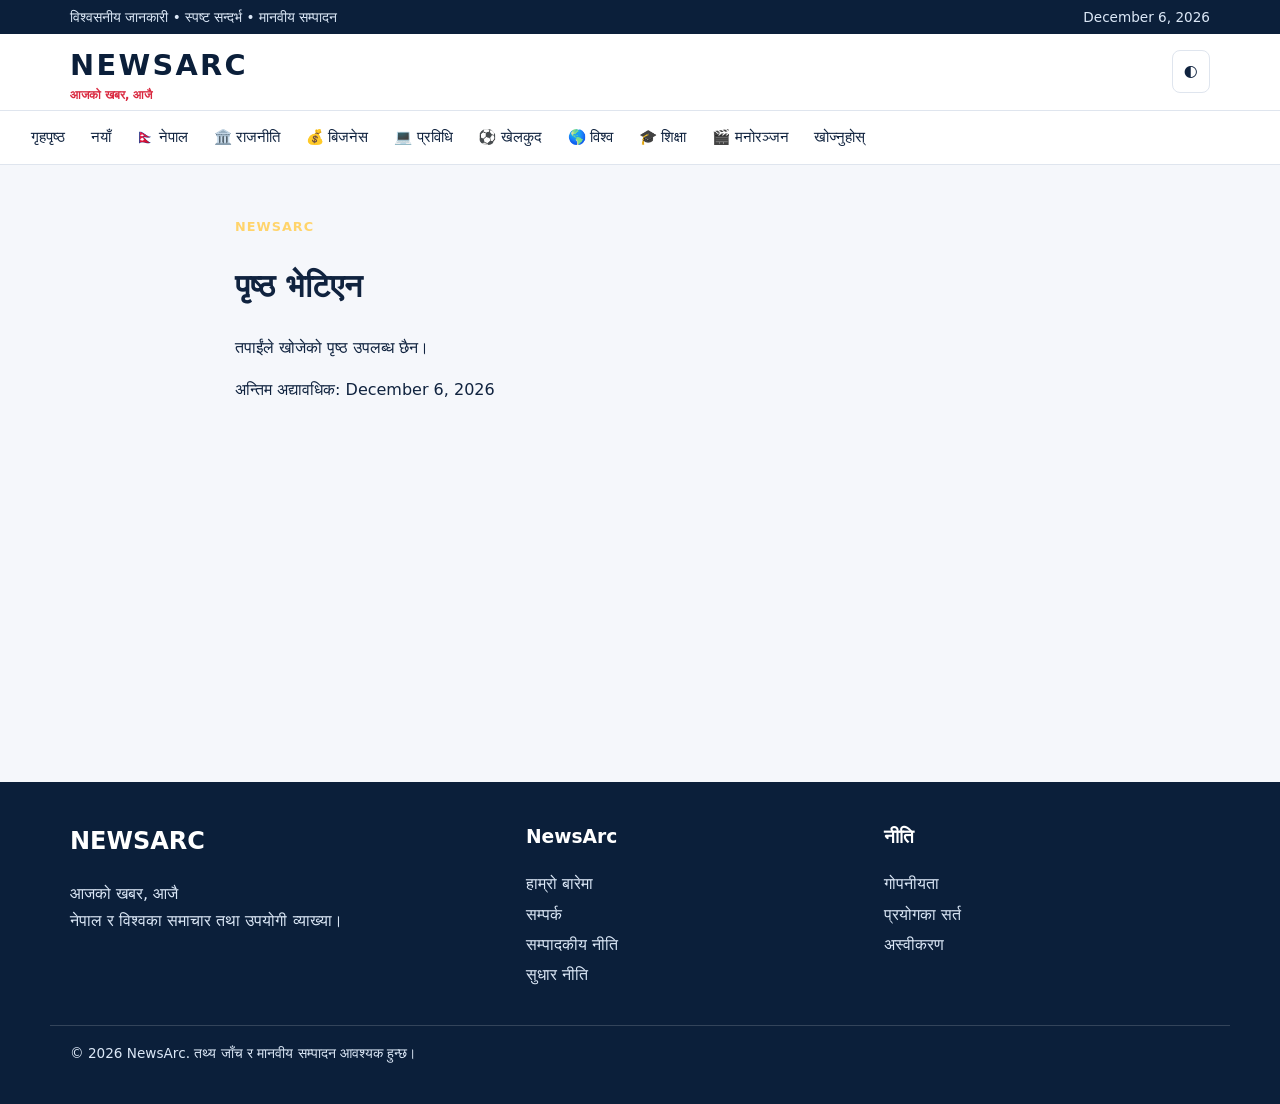
==== index.html @ e20fa9b9 "Upgrade NewsArc with maintainable static news architecture, SEO, UX, and accessibility" ====
<!doctype html>
<html lang="ne">
<head>
  <meta charset="UTF-8">
  <meta name="viewport" content="width=device-width, initial-scale=1">
  <meta name="theme-color" content="#0b1f3a">
  <meta name="description" content="NewsArc — आजको खबर, आजै। नेपाल र विश्वका समाचार, उपयोगी व्याख्या र जिम्मेवार जानकारी।">
  <meta name="robots" content="index,follow,max-image-preview:large,max-snippet:-1,max-video-preview:-1">
  <meta name="author" content="NewsArc Editorial Team">
  <link rel="canonical" href="https://newsarc-ga3f.vercel.app/">
  <link rel="manifest" href="/manifest.webmanifest">
  <link rel="icon" href="/favicon.svg" type="image/svg+xml">
  <meta property="og:site_name" content="NewsArc">
  <meta property="og:type" content="website">
  <meta property="og:title" content="NewsArc — आजको खबर, आजै">
  <meta property="og:description" content="नेपाल र विश्वका समाचार, उपयोगी व्याख्या र जिम्मेवार जानकारी।">
  <meta property="og:url" content="https://newsarc-ga3f.vercel.app/">
  <meta property="og:image" content="https://newsarc-ga3f.vercel.app/favicon.svg">
  <meta name="twitter:card" content="summary_large_image">
  <meta name="twitter:title" content="NewsArc — आजको खबर, आजै">
  <meta name="twitter:description" content="नेपाल र विश्वका समाचार, उपयोगी व्याख्या र जिम्मेवार जानकारी।">
  <title>NewsArc — आजको खबर, आजै</title>
  <script type="application/ld+json" id="site-schema"></script>
  <link rel="stylesheet" href="/styles.css">
</head>
<body>
  <a class="skip-link" href="#main-content">मुख्य सामग्रीमा जानुहोस्</a>
  <div id="app"></div>
  <noscript><main class="noscript"><h1>NewsArc</h1><p>NewsArc चलाउन JavaScript आवश्यक छ।</p></main></noscript>
  <script type="module" src="/app.js"></script>
</body>
</html>
---- styles.css ----
:root{--ink:#10233f;--muted:#5d6b7e;--paper:#f5f7fb;--card:#fff;--line:#dfe5ee;--brand:#0b1f3a;--red:#d9283f;--gold:#e6a52c;--max:1180px;color-scheme:light}*{box-sizing:border-box}html{scroll-behavior:smooth}body{margin:0;background:var(--paper);color:var(--ink);font-family:ui-sans-serif,system-ui,-apple-system,"Noto Sans Devanagari",sans-serif;line-height:1.65}body.dark{--ink:#e8eef7;--muted:#aab7c8;--paper:#0c1626;--card:#132238;--line:#2c3c52;--brand:#071426}a{color:inherit;text-decoration:none}a:hover{color:var(--red)}button,input{font:inherit}button{cursor:pointer}.skip-link{position:fixed;left:1rem;top:-5rem;background:var(--red);color:#fff;padding:.65rem 1rem;border-radius:0 0 .4rem .4rem;z-index:10}.skip-link:focus{top:0}.topline{background:var(--brand);color:#dce8f7;font-size:.85rem}.wrap{max-width:var(--max);margin:auto;padding:0 1.25rem}.topline .wrap{display:flex;justify-content:space-between;gap:1rem;padding-top:.35rem;padding-bottom:.35rem}.site-header{background:var(--card);border-bottom:1px solid var(--line);position:sticky;top:0;z-index:5}.head-row{display:flex;align-items:center;justify-content:space-between;gap:1rem;min-height:76px}.brand{font-size:1.8rem;letter-spacing:.08em;font-weight:900;color:var(--brand)}body.dark .brand{color:#fff}.brand small{display:block;color:var(--red);font-size:.72rem;letter-spacing:0;font-weight:600;line-height:1}.actions{display:flex;align-items:center;gap:.5rem}.icon-btn,.menu-btn{background:transparent;border:1px solid var(--line);color:var(--ink);border-radius:.5rem;padding:.45rem .7rem}.nav{border-top:1px solid var(--line)}.nav ul{display:flex;list-style:none;gap:.2rem;margin:0;padding:.45rem 1.25rem;max-width:var(--max);overflow:auto}.nav a{display:block;white-space:nowrap;padding:.45rem .7rem;border-radius:.4rem;font-size:.92rem}.nav a:hover,.nav a[aria-current=page]{background:var(--paper);color:var(--red)}main{min-height:65vh}.hero{padding:2.5rem 0 1.5rem;background:linear-gradient(135deg,var(--brand),#17416b);color:#fff}.hero-grid{display:grid;grid-template-columns:1.4fr .8fr;gap:2rem;align-items:end}.eyebrow{color:#ffd46b;font-weight:800;text-transform:uppercase;letter-spacing:.08em;font-size:.8rem}.hero h1{font-size:clamp(2rem,5vw,4.1rem);line-height:1.12;margin:.4rem 0}.hero p{max-width:650px;color:#dce8f7}.search{display:flex;gap:.5rem;background:var(--card);padding:.5rem;border-radius:.7rem}.search input{min-width:0;width:100%;border:0;outline:0;background:transparent;color:var(--ink);padding:.45rem}.search button{border:0;background:var(--red);color:#fff;border-radius:.4rem;padding:.45rem .75rem}.section{padding:2.2rem 0}.section-head{display:flex;align-items:end;justify-content:space-between;gap:1rem;margin-bottom:1rem}.section h2{margin:0;font-size:1.5rem}.section-head p{margin:0;color:var(--muted);font-size:.9rem}.alert{border-left:4px solid var(--red);background:var(--card);padding:.75rem 1rem;margin-top:1rem}.grid{display:grid;grid-template-columns:repeat(3,1fr);gap:1rem}.card{background:var(--card);border:1px solid var(--line);border-radius:.8rem;overflow:hidden;display:flex;flex-direction:column;min-width:0}.card:hover{box-shadow:0 10px 28px #10233f18;transform:translateY(-2px)}.card,.card img{transition:.2s ease}.card img{width:100%;aspect-ratio:16/9;object-fit:cover;background:linear-gradient(135deg,#14385e,#d9283f)}.card-body{padding:1rem;display:flex;flex-direction:column;flex:1}.label{color:var(--red);font-size:.78rem;font-weight:800}.card h3{font-size:1.08rem;line-height:1.4;margin:.25rem 0}.card p{color:var(--muted);margin:.25rem 0 .8rem;font-size:.92rem}.meta{color:var(--muted);font-size:.78rem;margin-top:auto}.read{font-weight:800;color:var(--red);margin-top:.6rem}.feature{display:grid;grid-template-columns:1.1fr 1fr;gap:1rem}.feature .card h3{font-size:1.5rem}.split{display:grid;grid-template-columns:1.4fr .8fr;gap:2rem}.ranked{margin:0;padding:0;list-style:none}.ranked li{display:flex;gap:.9rem;border-bottom:1px solid var(--line);padding:.8rem 0}.rank{font-size:1.2rem;color:var(--red);font-weight:900}.category-grid{display:grid;grid-template-columns:repeat(4,1fr);gap:.7rem}.category-link{background:var(--card);border:1px solid var(--line);padding:1rem;border-radius:.6rem;font-weight:700}.article{max-width:850px;margin:0 auto;padding:3rem 1.25rem}.breadcrumbs{color:var(--muted);font-size:.85rem;margin-bottom:1rem}.article h1{font-size:clamp(2rem,5vw,3.6rem);line-height:1.2;margin:.4rem 0}.deck{color:var(--muted);font-size:1.15rem}.byline{color:var(--muted);font-size:.88rem;border-bottom:1px solid var(--line);padding-bottom:1rem}.article-hero{width:100%;aspect-ratio:16/8;object-fit:cover;border-radius:.8rem;background:linear-gradient(135deg,#14385e,#d9283f);margin:1.5rem 0}.article-copy{font-size:1.08rem}.article-copy h2{margin-top:2rem;line-height:1.3}.share{display:flex;gap:.5rem;flex-wrap:wrap;margin:1.5rem 0}.share button{border:1px solid var(--line);background:var(--card);color:var(--ink);padding:.45rem .75rem;border-radius:.4rem}.related{border-top:1px solid var(--line);margin-top:2rem;padding-top:1.5rem}.page{padding:3rem 1.25rem;max-width:850px;margin:auto}.empty{background:var(--card);border:1px dashed var(--line);padding:1.5rem;border-radius:.7rem;color:var(--muted)}.site-footer{background:var(--brand);color:#dce8f7;padding:2.5rem 0;margin-top:2rem}.footer-grid{display:grid;grid-template-columns:1.3fr 1fr 1fr;gap:2rem}.site-footer h2,.site-footer h3{color:#fff;margin-top:0}.site-footer a{display:block;color:#dce8f7;margin:.25rem 0}.copyright{border-top:1px solid #ffffff2a;margin-top:2rem;padding-top:1rem;font-size:.85rem}.noscript{padding:2rem}.mobile-only{display:none}@media(max-width:800px){.hero-grid,.split,.feature{grid-template-columns:1fr}.grid{grid-template-columns:repeat(2,1fr)}.category-grid{grid-template-columns:repeat(2,1fr)}.footer-grid{grid-template-columns:1fr 1fr}.mobile-only{display:block}.nav{display:none}.nav.open{display:block}.nav ul{flex-wrap:wrap}.head-row{min-height:64px}}@media(max-width:520px){.wrap{padding:0 1rem}.grid{grid-template-columns:1fr}.category-grid,.footer-grid{grid-template-columns:1fr 1fr}.topline .wrap{font-size:.72rem}.hero{padding-top:1.7rem}.article{padding-top:2rem}.article h1{font-size:2rem}.feature .card h3{font-size:1.2rem}}@media(prefers-reduced-motion:reduce){*,*::before,*::after{scroll-behavior:auto!important;transition:none!important}}
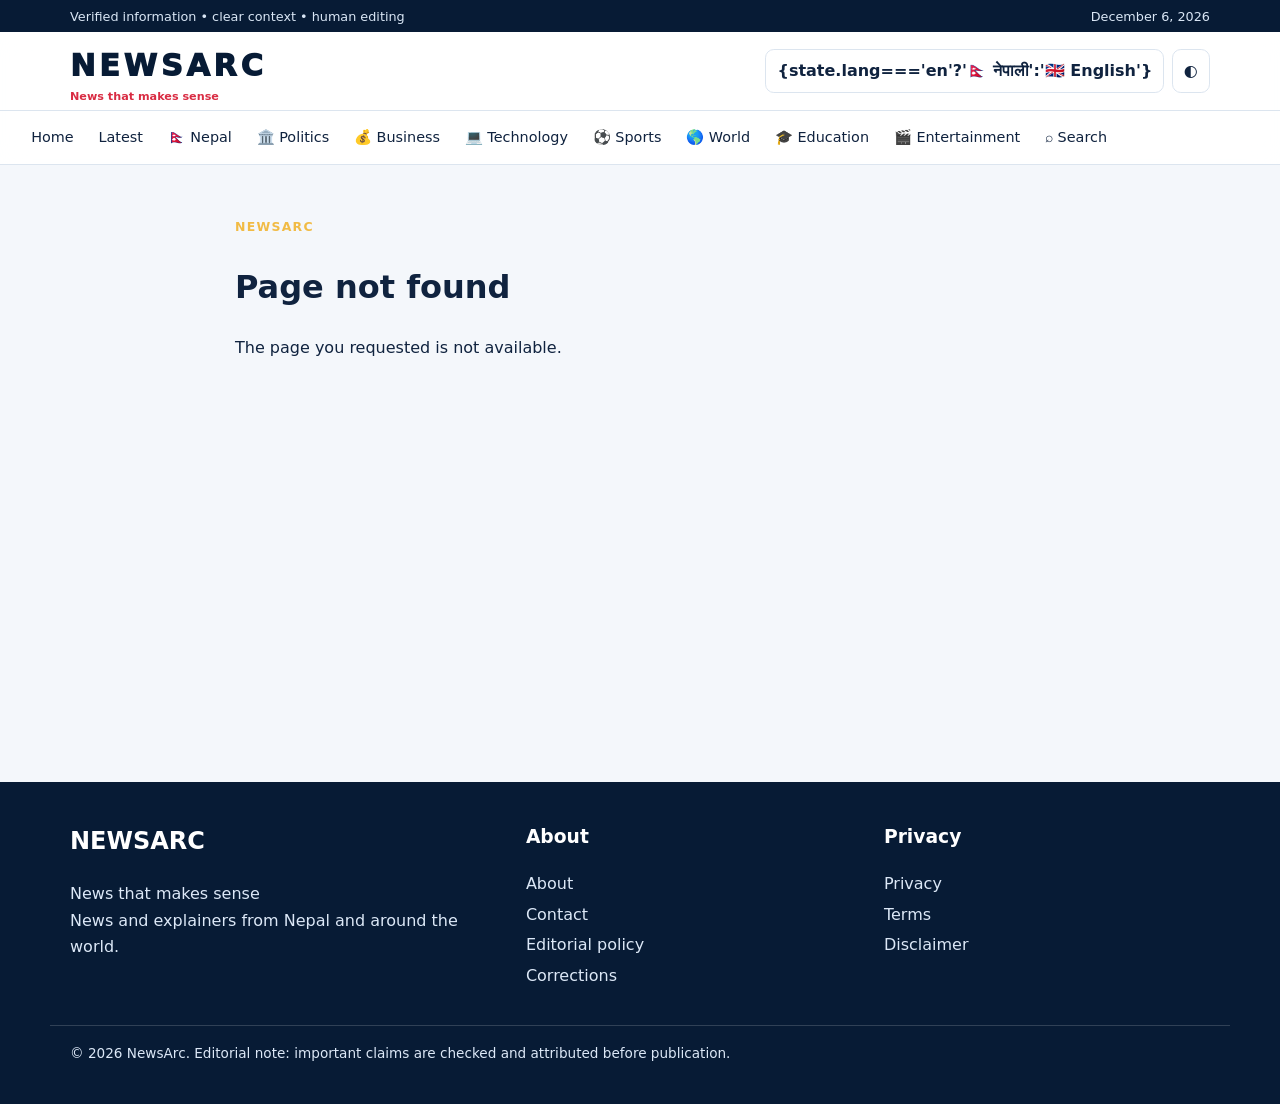
==== commit f44e3676: "Make NewsArc English-first with persistent Nepali toggle, stronger UX, SEO and responsive design" ====
--- a/index.html
+++ b/index.html
@@ -1,32 +1,27 @@
 <!doctype html>
-<html lang="ne">
+<html lang="en">
 <head>
   <meta charset="UTF-8">
   <meta name="viewport" content="width=device-width, initial-scale=1">
-  <meta name="theme-color" content="#0b1f3a">
-  <meta name="description" content="NewsArc — आजको खबर, आजै। नेपाल र विश्वका समाचार, उपयोगी व्याख्या र जिम्मेवार जानकारी।">
+  <meta name="theme-color" content="#071b35">
+  <meta name="description" content="NewsArc — clear, useful and responsibly edited news from Nepal and around the world.">
   <meta name="robots" content="index,follow,max-image-preview:large,max-snippet:-1,max-video-preview:-1">
   <meta name="author" content="NewsArc Editorial Team">
   <link rel="canonical" href="https://newsarc-ga3f.vercel.app/">
+  <link rel="alternate" hreflang="en" href="https://newsarc-ga3f.vercel.app/">
+  <link rel="alternate" hreflang="ne" href="https://newsarc-ga3f.vercel.app/">
+  <link rel="alternate" hreflang="x-default" href="https://newsarc-ga3f.vercel.app/">
   <link rel="manifest" href="/manifest.webmanifest">
   <link rel="icon" href="/favicon.svg" type="image/svg+xml">
-  <meta property="og:site_name" content="NewsArc">
-  <meta property="og:type" content="website">
-  <meta property="og:title" content="NewsArc — आजको खबर, आजै">
-  <meta property="og:description" content="नेपाल र विश्वका समाचार, उपयोगी व्याख्या र जिम्मेवार जानकारी।">
-  <meta property="og:url" content="https://newsarc-ga3f.vercel.app/">
-  <meta property="og:image" content="https://newsarc-ga3f.vercel.app/favicon.svg">
-  <meta name="twitter:card" content="summary_large_image">
-  <meta name="twitter:title" content="NewsArc — आजको खबर, आजै">
-  <meta name="twitter:description" content="नेपाल र विश्वका समाचार, उपयोगी व्याख्या र जिम्मेवार जानकारी।">
-  <title>NewsArc — आजको खबर, आजै</title>
+  <meta property="og:site_name" content="NewsArc"><meta property="og:type" content="website">
+  <meta property="og:title" content="NewsArc — News that makes sense">
+  <meta property="og:description" content="Clear, useful and responsibly edited news from Nepal and around the world.">
+  <meta property="og:url" content="https://newsarc-ga3f.vercel.app/"><meta property="og:image" content="https://newsarc-ga3f.vercel.app/favicon.svg">
+  <meta name="twitter:card" content="summary_large_image"><meta name="twitter:title" content="NewsArc — News that makes sense">
+  <meta name="twitter:description" content="Clear, useful and responsibly edited news from Nepal and around the world.">
+  <title>NewsArc — News that makes sense</title>
   <script type="application/ld+json" id="site-schema"></script>
   <link rel="stylesheet" href="/styles.css">
 </head>
-<body>
-  <a class="skip-link" href="#main-content">मुख्य सामग्रीमा जानुहोस्</a>
-  <div id="app"></div>
-  <noscript><main class="noscript"><h1>NewsArc</h1><p>NewsArc चलाउन JavaScript आवश्यक छ।</p></main></noscript>
-  <script type="module" src="/app.js"></script>
-</body>
+<body><a class="skip-link" href="#main-content">Skip to main content</a><div id="app"></div><noscript><main class="noscript"><h1>NewsArc</h1><p>JavaScript is required to read NewsArc.</p></main></noscript><script type="module" src="/app.js"></script></body>
 </html>
--- a/styles.css
+++ b/styles.css
@@ -1 +1 @@
-:root{--ink:#10233f;--muted:#5d6b7e;--paper:#f5f7fb;--card:#fff;--line:#dfe5ee;--brand:#0b1f3a;--red:#d9283f;--gold:#e6a52c;--max:1180px;color-scheme:light}*{box-sizing:border-box}html{scroll-behavior:smooth}body{margin:0;background:var(--paper);color:var(--ink);font-family:ui-sans-serif,system-ui,-apple-system,"Noto Sans Devanagari",sans-serif;line-height:1.65}body.dark{--ink:#e8eef7;--muted:#aab7c8;--paper:#0c1626;--card:#132238;--line:#2c3c52;--brand:#071426}a{color:inherit;text-decoration:none}a:hover{color:var(--red)}button,input{font:inherit}button{cursor:pointer}.skip-link{position:fixed;left:1rem;top:-5rem;background:var(--red);color:#fff;padding:.65rem 1rem;border-radius:0 0 .4rem .4rem;z-index:10}.skip-link:focus{top:0}.topline{background:var(--brand);color:#dce8f7;font-size:.85rem}.wrap{max-width:var(--max);margin:auto;padding:0 1.25rem}.topline .wrap{display:flex;justify-content:space-between;gap:1rem;padding-top:.35rem;padding-bottom:.35rem}.site-header{background:var(--card);border-bottom:1px solid var(--line);position:sticky;top:0;z-index:5}.head-row{display:flex;align-items:center;justify-content:space-between;gap:1rem;min-height:76px}.brand{font-size:1.8rem;letter-spacing:.08em;font-weight:900;color:var(--brand)}body.dark .brand{color:#fff}.brand small{display:block;color:var(--red);font-size:.72rem;letter-spacing:0;font-weight:600;line-height:1}.actions{display:flex;align-items:center;gap:.5rem}.icon-btn,.menu-btn{background:transparent;border:1px solid var(--line);color:var(--ink);border-radius:.5rem;padding:.45rem .7rem}.nav{border-top:1px solid var(--line)}.nav ul{display:flex;list-style:none;gap:.2rem;margin:0;padding:.45rem 1.25rem;max-width:var(--max);overflow:auto}.nav a{display:block;white-space:nowrap;padding:.45rem .7rem;border-radius:.4rem;font-size:.92rem}.nav a:hover,.nav a[aria-current=page]{background:var(--paper);color:var(--red)}main{min-height:65vh}.hero{padding:2.5rem 0 1.5rem;background:linear-gradient(135deg,var(--brand),#17416b);color:#fff}.hero-grid{display:grid;grid-template-columns:1.4fr .8fr;gap:2rem;align-items:end}.eyebrow{color:#ffd46b;font-weight:800;text-transform:uppercase;letter-spacing:.08em;font-size:.8rem}.hero h1{font-size:clamp(2rem,5vw,4.1rem);line-height:1.12;margin:.4rem 0}.hero p{max-width:650px;color:#dce8f7}.search{display:flex;gap:.5rem;background:var(--card);padding:.5rem;border-radius:.7rem}.search input{min-width:0;width:100%;border:0;outline:0;background:transparent;color:var(--ink);padding:.45rem}.search button{border:0;background:var(--red);color:#fff;border-radius:.4rem;padding:.45rem .75rem}.section{padding:2.2rem 0}.section-head{display:flex;align-items:end;justify-content:space-between;gap:1rem;margin-bottom:1rem}.section h2{margin:0;font-size:1.5rem}.section-head p{margin:0;color:var(--muted);font-size:.9rem}.alert{border-left:4px solid var(--red);background:var(--card);padding:.75rem 1rem;margin-top:1rem}.grid{display:grid;grid-template-columns:repeat(3,1fr);gap:1rem}.card{background:var(--card);border:1px solid var(--line);border-radius:.8rem;overflow:hidden;display:flex;flex-direction:column;min-width:0}.card:hover{box-shadow:0 10px 28px #10233f18;transform:translateY(-2px)}.card,.card img{transition:.2s ease}.card img{width:100%;aspect-ratio:16/9;object-fit:cover;background:linear-gradient(135deg,#14385e,#d9283f)}.card-body{padding:1rem;display:flex;flex-direction:column;flex:1}.label{color:var(--red);font-size:.78rem;font-weight:800}.card h3{font-size:1.08rem;line-height:1.4;margin:.25rem 0}.card p{color:var(--muted);margin:.25rem 0 .8rem;font-size:.92rem}.meta{color:var(--muted);font-size:.78rem;margin-top:auto}.read{font-weight:800;color:var(--red);margin-top:.6rem}.feature{display:grid;grid-template-columns:1.1fr 1fr;gap:1rem}.feature .card h3{font-size:1.5rem}.split{display:grid;grid-template-columns:1.4fr .8fr;gap:2rem}.ranked{margin:0;padding:0;list-style:none}.ranked li{display:flex;gap:.9rem;border-bottom:1px solid var(--line);padding:.8rem 0}.rank{font-size:1.2rem;color:var(--red);font-weight:900}.category-grid{display:grid;grid-template-columns:repeat(4,1fr);gap:.7rem}.category-link{background:var(--card);border:1px solid var(--line);padding:1rem;border-radius:.6rem;font-weight:700}.article{max-width:850px;margin:0 auto;padding:3rem 1.25rem}.breadcrumbs{color:var(--muted);font-size:.85rem;margin-bottom:1rem}.article h1{font-size:clamp(2rem,5vw,3.6rem);line-height:1.2;margin:.4rem 0}.deck{color:var(--muted);font-size:1.15rem}.byline{color:var(--muted);font-size:.88rem;border-bottom:1px solid var(--line);padding-bottom:1rem}.article-hero{width:100%;aspect-ratio:16/8;object-fit:cover;border-radius:.8rem;background:linear-gradient(135deg,#14385e,#d9283f);margin:1.5rem 0}.article-copy{font-size:1.08rem}.article-copy h2{margin-top:2rem;line-height:1.3}.share{display:flex;gap:.5rem;flex-wrap:wrap;margin:1.5rem 0}.share button{border:1px solid var(--line);background:var(--card);color:var(--ink);padding:.45rem .75rem;border-radius:.4rem}.related{border-top:1px solid var(--line);margin-top:2rem;padding-top:1.5rem}.page{padding:3rem 1.25rem;max-width:850px;margin:auto}.empty{background:var(--card);border:1px dashed var(--line);padding:1.5rem;border-radius:.7rem;color:var(--muted)}.site-footer{background:var(--brand);color:#dce8f7;padding:2.5rem 0;margin-top:2rem}.footer-grid{display:grid;grid-template-columns:1.3fr 1fr 1fr;gap:2rem}.site-footer h2,.site-footer h3{color:#fff;margin-top:0}.site-footer a{display:block;color:#dce8f7;margin:.25rem 0}.copyright{border-top:1px solid #ffffff2a;margin-top:2rem;padding-top:1rem;font-size:.85rem}.noscript{padding:2rem}.mobile-only{display:none}@media(max-width:800px){.hero-grid,.split,.feature{grid-template-columns:1fr}.grid{grid-template-columns:repeat(2,1fr)}.category-grid{grid-template-columns:repeat(2,1fr)}.footer-grid{grid-template-columns:1fr 1fr}.mobile-only{display:block}.nav{display:none}.nav.open{display:block}.nav ul{flex-wrap:wrap}.head-row{min-height:64px}}@media(max-width:520px){.wrap{padding:0 1rem}.grid{grid-template-columns:1fr}.category-grid,.footer-grid{grid-template-columns:1fr 1fr}.topline .wrap{font-size:.72rem}.hero{padding-top:1.7rem}.article{padding-top:2rem}.article h1{font-size:2rem}.feature .card h3{font-size:1.2rem}}@media(prefers-reduced-motion:reduce){*,*::before,*::after{scroll-behavior:auto!important;transition:none!important}}
+:root{--ink:#10233f;--muted:#607086;--paper:#f4f7fb;--card:#fff;--line:#dce5ef;--brand:#071b35;--red:#d92c43;--gold:#f1bb45;--max:1180px;color-scheme:light}*{box-sizing:border-box}html{scroll-behavior:smooth}body{margin:0;background:var(--paper);color:var(--ink);font-family:ui-sans-serif,system-ui,-apple-system,"Noto Sans Devanagari",sans-serif;line-height:1.65}body.dark{--ink:#ecf3fc;--muted:#a9b8ca;--paper:#0b1525;--card:#13243a;--line:#2c3f58;--brand:#061426}a{color:inherit;text-decoration:none}a:hover{color:var(--red)}button,input{font:inherit}button{cursor:pointer}.skip-link{position:fixed;left:1rem;top:-5rem;background:var(--red);color:#fff;padding:.65rem 1rem;border-radius:0 0 .4rem .4rem;z-index:20}.skip-link:focus{top:0}.topline{background:var(--brand);color:#d9e6f5;font-size:.8rem}.topline .wrap{display:flex;justify-content:space-between;gap:1rem;padding:.35rem 1.25rem}.wrap{max-width:var(--max);margin:auto;padding:0 1.25rem}.site-header{background:color-mix(in srgb,var(--card) 92%,transparent);backdrop-filter:blur(14px);border-bottom:1px solid var(--line);position:sticky;top:0;z-index:5}.head-row{display:flex;align-items:center;justify-content:space-between;gap:1rem;min-height:78px}.brand{font-size:1.9rem;letter-spacing:.12em;font-weight:950;color:var(--brand)}body.dark .brand{color:#fff}.brand small{display:block;color:var(--red);font-size:.7rem;letter-spacing:0;font-weight:700;line-height:1}.actions{display:flex;align-items:center;gap:.45rem}.language,.icon-btn,.menu-btn{border:1px solid var(--line);background:var(--card);color:var(--ink);border-radius:.55rem;padding:.48rem .7rem}.language{font-weight:750}.nav{border-top:1px solid var(--line)}.nav ul{display:flex;list-style:none;gap:.15rem;margin:0;padding:.45rem 1.25rem;overflow:auto}.nav a{display:block;white-space:nowrap;padding:.45rem .7rem;border-radius:.4rem;font-size:.9rem}.nav a:hover,.nav a[aria-current=page]{background:var(--paper);color:var(--red)}main{min-height:65vh}.hero{padding:4rem 0 3.2rem;background:radial-gradient(circle at 90% 10%,#2d6294 0,transparent 35%),linear-gradient(120deg,#071b35,#113e67 70%,#8d2333);color:#fff}.hero-grid{display:grid;grid-template-columns:1.25fr .75fr;gap:2rem;align-items:end}.eyebrow{color:var(--gold);font-weight:850;text-transform:uppercase;letter-spacing:.1em;font-size:.78rem}.hero h1{font-size:clamp(2.3rem,5.2vw,4.8rem);line-height:1.06;max-width:800px;margin:.45rem 0 1rem;letter-spacing:-.035em}.hero p{max-width:650px;color:#d9e6f5;font-size:1.08rem}.hero-points{display:flex;flex-wrap:wrap;gap:.55rem;margin-top:1.2rem}.hero-points span{border:1px solid #ffffff3d;border-radius:999px;padding:.35rem .65rem;font-size:.8rem;color:#eef5fd}.search{display:flex;gap:.5rem;background:var(--card);padding:.5rem;border-radius:.7rem;box-shadow:0 12px 35px #0614262b}.search input{min-width:0;width:100%;border:0;outline:0;background:transparent;color:var(--ink);padding:.45rem}.search button{border:0;background:var(--red);color:#fff;border-radius:.4rem;padding:.45rem .8rem;font-weight:750}.hero-search{align-self:end}.section{padding:2.3rem 0}.section-head{display:flex;align-items:end;justify-content:space-between;gap:1rem;margin-bottom:1rem}.section h2{margin:0;font-size:1.5rem}.section-head p{margin:0;color:var(--muted);font-size:.9rem}.alert{border-left:4px solid var(--red);background:var(--card);padding:.9rem 1rem;border-radius:0 .45rem .45rem 0;box-shadow:0 4px 20px #10233f0b}.grid{display:grid;grid-template-columns:repeat(3,1fr);gap:1rem}.card{background:var(--card);border:1px solid var(--line);border-radius:.8rem;overflow:hidden;display:flex;flex-direction:column;min-width:0}.card:hover{box-shadow:0 14px 34px #10233f20;transform:translateY(-3px)}.card,.card img{transition:.2s ease}.card img{width:100%;aspect-ratio:16/9;object-fit:cover;background:linear-gradient(135deg,#14385e,#d9283f)}.card-body{padding:1rem;display:flex;flex-direction:column;flex:1}.label{color:var(--red);font-size:.78rem;font-weight:850}.card h3{font-size:1.08rem;line-height:1.4;margin:.25rem 0}.card p{color:var(--muted);margin:.25rem 0 .8rem;font-size:.92rem}.meta{color:var(--muted);font-size:.78rem;margin-top:auto}.read{font-weight:850;color:var(--red);margin-top:.6rem}.feature{display:grid;grid-template-columns:repeat(2,1fr);gap:1rem}.feature .card h3{font-size:1.4rem}.split{display:grid;grid-template-columns:1.4fr .8fr;gap:2rem}.ranked{margin:0;padding:0;list-style:none}.ranked li{display:flex;gap:.9rem;border-bottom:1px solid var(--line);padding:.8rem 0}.rank{font-size:1.2rem;color:var(--red);font-weight:950}.ranked a{display:flex;flex-direction:column}.category-grid{display:grid;grid-template-columns:repeat(2,1fr);gap:.7rem}.category-link{background:var(--card);border:1px solid var(--line);padding:1rem;border-radius:.6rem;font-weight:750}.article{max-width:850px;margin:0 auto;padding:3rem 1.25rem}.breadcrumbs{color:var(--muted);font-size:.85rem;margin-bottom:1rem}.article h1{font-size:clamp(2rem,5vw,3.6rem);line-height:1.16;margin:.4rem 0}.deck{color:var(--muted);font-size:1.15rem}.byline{color:var(--muted);font-size:.88rem;border-bottom:1px solid var(--line);padding-bottom:1rem}.article-hero{width:100%;aspect-ratio:16/8;object-fit:cover;border-radius:.8rem;background:linear-gradient(135deg,#14385e,#d9283f);margin:1.5rem 0}.article-copy{font-size:1.08rem}.article-copy h2{margin-top:2rem;line-height:1.3}.share{display:flex;gap:.5rem;flex-wrap:wrap;margin:1.5rem 0}.share button{border:1px solid var(--line);background:var(--card);color:var(--ink);padding:.45rem .75rem;border-radius:.4rem}.related{border-top:1px solid var(--line);margin-top:2rem;padding-top:1.5rem}.page{padding:3rem 1.25rem;max-width:850px;margin:auto}.empty{background:var(--card);border:1px dashed var(--line);padding:1.5rem;border-radius:.7rem;color:var(--muted)}.site-footer{background:var(--brand);color:#dce8f7;padding:2.5rem 0;margin-top:2rem}.footer-grid{display:grid;grid-template-columns:1.3fr 1fr 1fr;gap:2rem}.site-footer h2,.site-footer h3{color:#fff;margin-top:0}.site-footer a{display:block;color:#dce8f7;margin:.25rem 0}.copyright{border-top:1px solid #ffffff2a;margin-top:2rem;padding-top:1rem;font-size:.85rem}.mobile-only{display:none}@media(max-width:800px){.hero-grid,.split,.feature{grid-template-columns:1fr}.grid{grid-template-columns:repeat(2,1fr)}.nav{display:none}.nav.open{display:block}.nav ul{flex-wrap:wrap}.mobile-only{display:block}.head-row{min-height:66px}}@media(max-width:560px){.wrap{padding:0 1rem}.grid{grid-template-columns:1fr}.footer-grid{grid-template-columns:1fr 1fr}.topline .wrap{font-size:.7rem}.topline .wrap span:last-child{display:none}.hero{padding:2.5rem 0}.hero h1{font-size:2.5rem}.feature .card h3{font-size:1.2rem}.actions .language{font-size:.75rem;padding:.4rem}.article{padding-top:2rem}}@media(prefers-reduced-motion:reduce){*,*::before,*::after{scroll-behavior:auto!important;transition:none!important}}
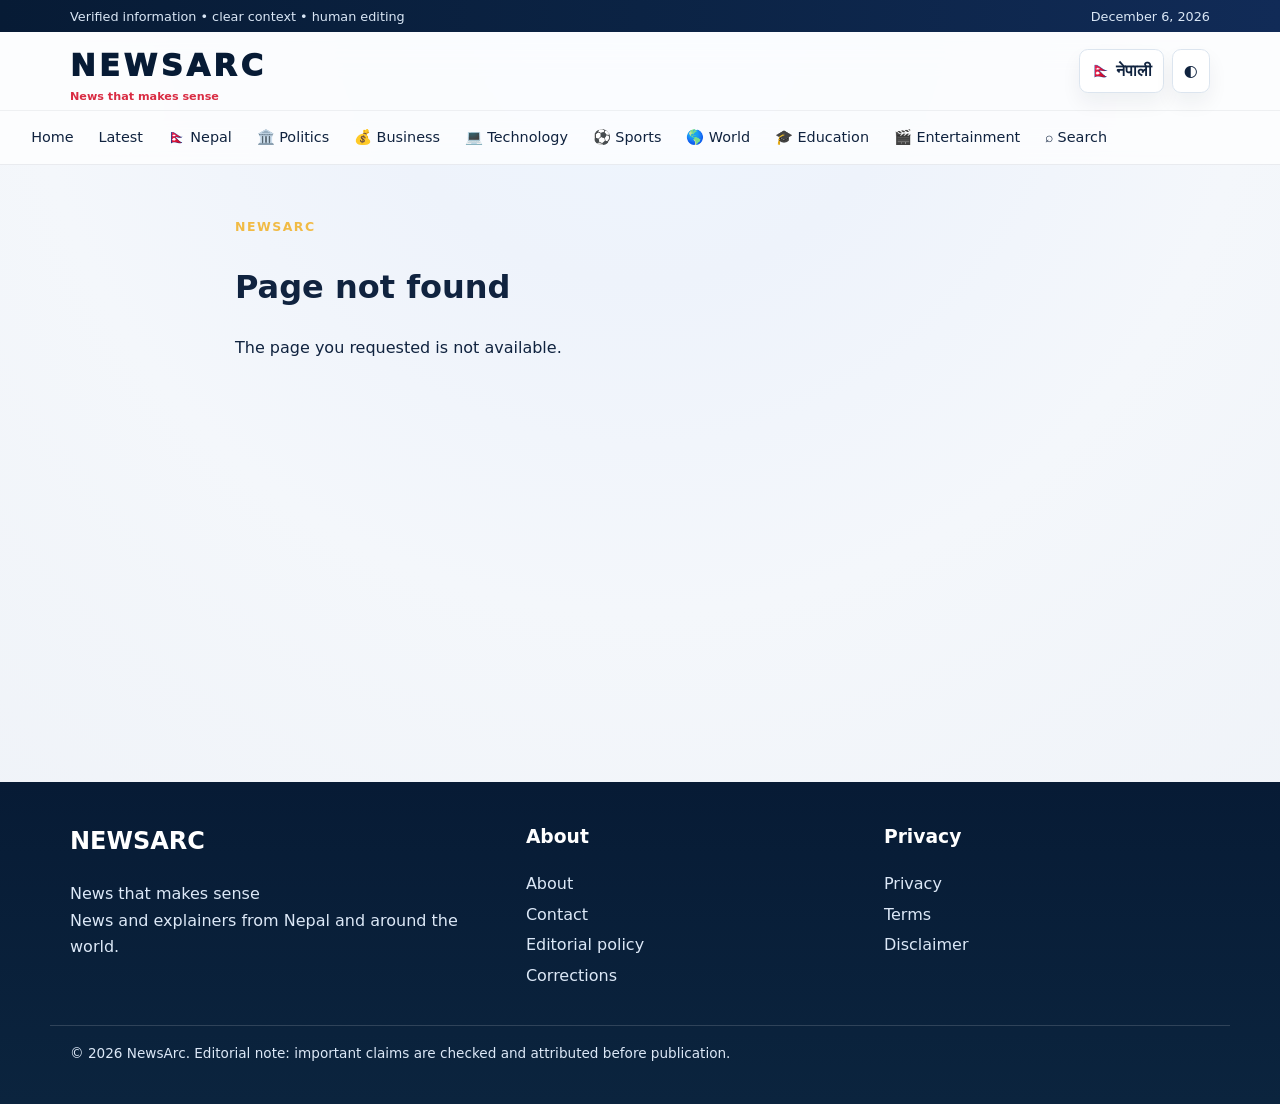
==== commit 87ba1c89: "Add crawlable article HTML with initial content, metadata, schema and internal links" ====
--- a/index.html
+++ b/index.html
@@ -1,27 +1,15 @@
 <!doctype html>
 <html lang="en">
 <head>
-  <meta charset="UTF-8">
-  <meta name="viewport" content="width=device-width, initial-scale=1">
-  <meta name="theme-color" content="#071b35">
-  <meta name="description" content="NewsArc — clear, useful and responsibly edited news from Nepal and around the world.">
-  <meta name="robots" content="index,follow,max-image-preview:large,max-snippet:-1,max-video-preview:-1">
-  <meta name="author" content="NewsArc Editorial Team">
-  <link rel="canonical" href="https://newsarc-ga3f.vercel.app/">
-  <link rel="alternate" hreflang="en" href="https://newsarc-ga3f.vercel.app/">
-  <link rel="alternate" hreflang="ne" href="https://newsarc-ga3f.vercel.app/">
-  <link rel="alternate" hreflang="x-default" href="https://newsarc-ga3f.vercel.app/">
-  <link rel="manifest" href="/manifest.webmanifest">
-  <link rel="icon" href="/favicon.svg" type="image/svg+xml">
-  <meta property="og:site_name" content="NewsArc"><meta property="og:type" content="website">
-  <meta property="og:title" content="NewsArc — News that makes sense">
-  <meta property="og:description" content="Clear, useful and responsibly edited news from Nepal and around the world.">
-  <meta property="og:url" content="https://newsarc-ga3f.vercel.app/"><meta property="og:image" content="https://newsarc-ga3f.vercel.app/favicon.svg">
-  <meta name="twitter:card" content="summary_large_image"><meta name="twitter:title" content="NewsArc — News that makes sense">
-  <meta name="twitter:description" content="Clear, useful and responsibly edited news from Nepal and around the world.">
-  <title>NewsArc — News that makes sense</title>
-  <script type="application/ld+json" id="site-schema"></script>
-  <link rel="stylesheet" href="/styles.css">
+<meta charset="UTF-8"><meta name="viewport" content="width=device-width,initial-scale=1">
+<meta name="theme-color" content="#071b35"><meta name="description" content="NewsArc — clear, useful and responsibly edited news from Nepal and around the world.">
+<meta name="robots" content="index,follow,max-image-preview:large,max-snippet:-1,max-video-preview:-1"><meta name="author" content="NewsArc Editorial Team">
+<link rel="canonical" href="https://newsarc-ga3f.vercel.app/"><link rel="alternate" hreflang="en" href="https://newsarc-ga3f.vercel.app/"><link rel="alternate" hreflang="ne" href="https://newsarc-ga3f.vercel.app/"><link rel="alternate" hreflang="x-default" href="https://newsarc-ga3f.vercel.app/">
+<link rel="manifest" href="/manifest.webmanifest"><link rel="icon" href="/favicon.svg" type="image/svg+xml"><link rel="stylesheet" href="/styles.css">
+<meta property="og:site_name" content="NewsArc"><meta property="og:type" content="website"><meta property="og:title" content="NewsArc — News that makes sense"><meta property="og:description" content="Clear, useful and responsibly edited news from Nepal and around the world."><meta property="og:url" content="https://newsarc-ga3f.vercel.app/"><meta property="og:image" content="https://newsarc-ga3f.vercel.app/favicon.svg"><meta name="twitter:card" content="summary_large_image">
+<title>NewsArc — News that makes sense</title>
+<script type="application/ld+json">{"@context":"https://schema.org","@type":"WebSite","name":"NewsArc","url":"https://newsarc-ga3f.vercel.app/","description":"Clear, useful and responsibly edited news from Nepal and around the world.","potentialAction":{"@type":"SearchAction","target":"https://newsarc-ga3f.vercel.app/search?q={search_term_string}","query-input":"required name=search_term_string"}}</script>
 </head>
-<body><a class="skip-link" href="#main-content">Skip to main content</a><div id="app"></div><noscript><main class="noscript"><h1>NewsArc</h1><p>JavaScript is required to read NewsArc.</p></main></noscript><script type="module" src="/app.js"></script></body>
-</html>
+<body><a class="skip-link" href="#main-content">Skip to main content</a>
+<div id="app"><main id="main-content" class="wrap"><section class="section"><span class="eyebrow">NEWSARC</span><h1>News that helps you understand what matters.</h1><p>Clear, useful and responsibly edited news from Nepal and around the world.</p><h2>Latest News</h2><ul><li><a href="/news/technology/safe-online-news-reading">How to check a news story before you share it</a></li><li><a href="/news/technology/digital-safety-basics">Five simple digital-safety habits to start today</a></li><li><a href="/news/education/student-ai-use-guide">What students should know before using AI tools</a></li><li><a href="/news/business/household-budget-basics">A simple way to start a household budget</a></li><li><a href="/news/sports/community-sports-coverage">Why local sports coverage matters to communities</a></li><li><a href="/news/nepal/public-information-checklist">A checklist for reading important public notices</a></li></ul><p><a href="/latest">View all latest NewsArc stories</a></p></section></main></div>
+<noscript><p class="wrap">JavaScript is disabled. The links above contain the available NewsArc content.</p></noscript><script type="module" src="/app.js"></script></body></html>
--- a/styles.css
+++ b/styles.css
@@ -1 +1 @@
-:root{--ink:#10233f;--muted:#607086;--paper:#f4f7fb;--card:#fff;--line:#dce5ef;--brand:#071b35;--red:#d92c43;--gold:#f1bb45;--max:1180px;color-scheme:light}*{box-sizing:border-box}html{scroll-behavior:smooth}body{margin:0;background:var(--paper);color:var(--ink);font-family:ui-sans-serif,system-ui,-apple-system,"Noto Sans Devanagari",sans-serif;line-height:1.65}body.dark{--ink:#ecf3fc;--muted:#a9b8ca;--paper:#0b1525;--card:#13243a;--line:#2c3f58;--brand:#061426}a{color:inherit;text-decoration:none}a:hover{color:var(--red)}button,input{font:inherit}button{cursor:pointer}.skip-link{position:fixed;left:1rem;top:-5rem;background:var(--red);color:#fff;padding:.65rem 1rem;border-radius:0 0 .4rem .4rem;z-index:20}.skip-link:focus{top:0}.topline{background:var(--brand);color:#d9e6f5;font-size:.8rem}.topline .wrap{display:flex;justify-content:space-between;gap:1rem;padding:.35rem 1.25rem}.wrap{max-width:var(--max);margin:auto;padding:0 1.25rem}.site-header{background:color-mix(in srgb,var(--card) 92%,transparent);backdrop-filter:blur(14px);border-bottom:1px solid var(--line);position:sticky;top:0;z-index:5}.head-row{display:flex;align-items:center;justify-content:space-between;gap:1rem;min-height:78px}.brand{font-size:1.9rem;letter-spacing:.12em;font-weight:950;color:var(--brand)}body.dark .brand{color:#fff}.brand small{display:block;color:var(--red);font-size:.7rem;letter-spacing:0;font-weight:700;line-height:1}.actions{display:flex;align-items:center;gap:.45rem}.language,.icon-btn,.menu-btn{border:1px solid var(--line);background:var(--card);color:var(--ink);border-radius:.55rem;padding:.48rem .7rem}.language{font-weight:750}.nav{border-top:1px solid var(--line)}.nav ul{display:flex;list-style:none;gap:.15rem;margin:0;padding:.45rem 1.25rem;overflow:auto}.nav a{display:block;white-space:nowrap;padding:.45rem .7rem;border-radius:.4rem;font-size:.9rem}.nav a:hover,.nav a[aria-current=page]{background:var(--paper);color:var(--red)}main{min-height:65vh}.hero{padding:4rem 0 3.2rem;background:radial-gradient(circle at 90% 10%,#2d6294 0,transparent 35%),linear-gradient(120deg,#071b35,#113e67 70%,#8d2333);color:#fff}.hero-grid{display:grid;grid-template-columns:1.25fr .75fr;gap:2rem;align-items:end}.eyebrow{color:var(--gold);font-weight:850;text-transform:uppercase;letter-spacing:.1em;font-size:.78rem}.hero h1{font-size:clamp(2.3rem,5.2vw,4.8rem);line-height:1.06;max-width:800px;margin:.45rem 0 1rem;letter-spacing:-.035em}.hero p{max-width:650px;color:#d9e6f5;font-size:1.08rem}.hero-points{display:flex;flex-wrap:wrap;gap:.55rem;margin-top:1.2rem}.hero-points span{border:1px solid #ffffff3d;border-radius:999px;padding:.35rem .65rem;font-size:.8rem;color:#eef5fd}.search{display:flex;gap:.5rem;background:var(--card);padding:.5rem;border-radius:.7rem;box-shadow:0 12px 35px #0614262b}.search input{min-width:0;width:100%;border:0;outline:0;background:transparent;color:var(--ink);padding:.45rem}.search button{border:0;background:var(--red);color:#fff;border-radius:.4rem;padding:.45rem .8rem;font-weight:750}.hero-search{align-self:end}.section{padding:2.3rem 0}.section-head{display:flex;align-items:end;justify-content:space-between;gap:1rem;margin-bottom:1rem}.section h2{margin:0;font-size:1.5rem}.section-head p{margin:0;color:var(--muted);font-size:.9rem}.alert{border-left:4px solid var(--red);background:var(--card);padding:.9rem 1rem;border-radius:0 .45rem .45rem 0;box-shadow:0 4px 20px #10233f0b}.grid{display:grid;grid-template-columns:repeat(3,1fr);gap:1rem}.card{background:var(--card);border:1px solid var(--line);border-radius:.8rem;overflow:hidden;display:flex;flex-direction:column;min-width:0}.card:hover{box-shadow:0 14px 34px #10233f20;transform:translateY(-3px)}.card,.card img{transition:.2s ease}.card img{width:100%;aspect-ratio:16/9;object-fit:cover;background:linear-gradient(135deg,#14385e,#d9283f)}.card-body{padding:1rem;display:flex;flex-direction:column;flex:1}.label{color:var(--red);font-size:.78rem;font-weight:850}.card h3{font-size:1.08rem;line-height:1.4;margin:.25rem 0}.card p{color:var(--muted);margin:.25rem 0 .8rem;font-size:.92rem}.meta{color:var(--muted);font-size:.78rem;margin-top:auto}.read{font-weight:850;color:var(--red);margin-top:.6rem}.feature{display:grid;grid-template-columns:repeat(2,1fr);gap:1rem}.feature .card h3{font-size:1.4rem}.split{display:grid;grid-template-columns:1.4fr .8fr;gap:2rem}.ranked{margin:0;padding:0;list-style:none}.ranked li{display:flex;gap:.9rem;border-bottom:1px solid var(--line);padding:.8rem 0}.rank{font-size:1.2rem;color:var(--red);font-weight:950}.ranked a{display:flex;flex-direction:column}.category-grid{display:grid;grid-template-columns:repeat(2,1fr);gap:.7rem}.category-link{background:var(--card);border:1px solid var(--line);padding:1rem;border-radius:.6rem;font-weight:750}.article{max-width:850px;margin:0 auto;padding:3rem 1.25rem}.breadcrumbs{color:var(--muted);font-size:.85rem;margin-bottom:1rem}.article h1{font-size:clamp(2rem,5vw,3.6rem);line-height:1.16;margin:.4rem 0}.deck{color:var(--muted);font-size:1.15rem}.byline{color:var(--muted);font-size:.88rem;border-bottom:1px solid var(--line);padding-bottom:1rem}.article-hero{width:100%;aspect-ratio:16/8;object-fit:cover;border-radius:.8rem;background:linear-gradient(135deg,#14385e,#d9283f);margin:1.5rem 0}.article-copy{font-size:1.08rem}.article-copy h2{margin-top:2rem;line-height:1.3}.share{display:flex;gap:.5rem;flex-wrap:wrap;margin:1.5rem 0}.share button{border:1px solid var(--line);background:var(--card);color:var(--ink);padding:.45rem .75rem;border-radius:.4rem}.related{border-top:1px solid var(--line);margin-top:2rem;padding-top:1.5rem}.page{padding:3rem 1.25rem;max-width:850px;margin:auto}.empty{background:var(--card);border:1px dashed var(--line);padding:1.5rem;border-radius:.7rem;color:var(--muted)}.site-footer{background:var(--brand);color:#dce8f7;padding:2.5rem 0;margin-top:2rem}.footer-grid{display:grid;grid-template-columns:1.3fr 1fr 1fr;gap:2rem}.site-footer h2,.site-footer h3{color:#fff;margin-top:0}.site-footer a{display:block;color:#dce8f7;margin:.25rem 0}.copyright{border-top:1px solid #ffffff2a;margin-top:2rem;padding-top:1rem;font-size:.85rem}.mobile-only{display:none}@media(max-width:800px){.hero-grid,.split,.feature{grid-template-columns:1fr}.grid{grid-template-columns:repeat(2,1fr)}.nav{display:none}.nav.open{display:block}.nav ul{flex-wrap:wrap}.mobile-only{display:block}.head-row{min-height:66px}}@media(max-width:560px){.wrap{padding:0 1rem}.grid{grid-template-columns:1fr}.footer-grid{grid-template-columns:1fr 1fr}.topline .wrap{font-size:.7rem}.topline .wrap span:last-child{display:none}.hero{padding:2.5rem 0}.hero h1{font-size:2.5rem}.feature .card h3{font-size:1.2rem}.actions .language{font-size:.75rem;padding:.4rem}.article{padding-top:2rem}}@media(prefers-reduced-motion:reduce){*,*::before,*::after{scroll-behavior:auto!important;transition:none!important}}
+:root{--ink:#10233f;--muted:#607086;--paper:#f4f7fb;--card:#fff;--line:#dce5ef;--brand:#071b35;--red:#d92c43;--gold:#f1bb45;--max:1180px;color-scheme:light}*{box-sizing:border-box}html{scroll-behavior:smooth}body{margin:0;background:radial-gradient(circle at top,#eef6ff 0%,#eef3fb 22%,#f4f7fb 48%,#edf1f7 100%);color:var(--ink);font-family:ui-sans-serif,system-ui,-apple-system,"Noto Sans Devanagari",sans-serif;line-height:1.65}body.dark{--ink:#ecf3fc;--muted:#a9b8ca;--paper:#0b1525;--card:#13243a;--line:#2c3f58;--brand:#061426;background:radial-gradient(circle at top,#0e1d32 0%,#091724 28%,#0b1525 100%)}a{color:inherit;text-decoration:none}a:hover{color:var(--red)}button,input{font:inherit}button{cursor:pointer}.skip-link{position:fixed;left:1rem;top:-5rem;background:var(--red);color:#fff;padding:.65rem 1rem;border-radius:0 0 .4rem .4rem;z-index:20}.skip-link:focus{top:0}.topline{background:linear-gradient(90deg,#071b35,#0b2344,#112b57);color:#d9e6f5;font-size:.8rem}.topline .wrap{display:flex;justify-content:space-between;gap:1rem;padding:.35rem 1.25rem}.wrap{max-width:var(--max);margin:auto;padding:0 1.25rem}.site-header{background:rgba(255,255,255,.72);backdrop-filter:blur(18px);border-bottom:1px solid rgba(16,35,63,.08);position:sticky;top:0;z-index:5}.body.dark .site-header{background:rgba(19,36,58,.72)}.head-row{display:flex;align-items:center;justify-content:space-between;gap:1rem;min-height:78px}.brand{font-size:1.9rem;letter-spacing:.12em;font-weight:950;color:var(--brand)}body.dark .brand{color:#fff}.brand small{display:block;color:var(--red);font-size:.7rem;letter-spacing:0;font-weight:700;line-height:1}.actions{display:flex;align-items:center;gap:.45rem}.language,.icon-btn,.menu-btn{border:1px solid var(--line);background:var(--card);color:var(--ink);border-radius:.55rem;padding:.48rem .7rem;box-shadow:0 10px 20px rgba(8,27,53,.06);transition:transform .2s ease, box-shadow .2s ease}.language:hover,.icon-btn:hover,.menu-btn:hover{transform:translateY(-2px);box-shadow:0 16px 24px rgba(8,27,53,.12)}.language{font-weight:750}.nav{border-top:1px solid rgba(16,35,63,.06)}.nav ul{display:flex;list-style:none;gap:.15rem;margin:0;padding:.45rem 1.25rem;overflow:auto}.nav a{display:block;white-space:nowrap;padding:.45rem .7rem;border-radius:.4rem;font-size:.9rem;transition:all .2s ease}.nav a:hover,.nav a[aria-current=page]{background:rgba(217,44,67,.08);color:var(--red)}main{min-height:65vh}.hero{position:relative;padding:4rem 0 3.2rem;background:radial-gradient(circle at 85% 18%,rgba(255,196,72,.35),transparent 18%),linear-gradient(120deg,#071b35,#123d69 58%,#9d243b);color:#fff;overflow:hidden}.hero::before,.hero::after{content:"";position:absolute;border-radius:50%;filter:blur(12px);opacity:.38}.hero::before{width:360px;height:360px;right:-70px;top:-80px;background:rgba(116,149,255,.28)}.hero::after{width:420px;height:420px;left:-100px;bottom:-200px;background:rgba(255,92,92,.2)}.hero-grid{display:grid;grid-template-columns:1.2fr .8fr;gap:2rem;align-items:center;position:relative;z-index:1}.eyebrow{color:var(--gold);font-weight:850;text-transform:uppercase;letter-spacing:.12em;font-size:.78rem}.hero h1{font-size:clamp(2.5rem,5.2vw,5rem);line-height:1.02;max-width:800px;margin:.45rem 0 1rem;letter-spacing:-.045em}.hero p{max-width:650px;color:#d9e6f5;font-size:1.08rem}.hero-points{display:flex;flex-wrap:wrap;gap:.55rem;margin-top:1.2rem}.hero-points span{border:1px solid rgba(255,255,255,.25);border-radius:999px;padding:.35rem .7rem;font-size:.8rem;color:#eef5fd;background:rgba(255,255,255,.04)}.search{display:flex;gap:.5rem;background:var(--card);padding:.5rem;border-radius:.7rem;box-shadow:0 12px 35px rgba(6,20,38,.2);transform:rotate(-.4deg)}.search input{min-width:0;width:100%;border:0;outline:0;background:transparent;color:var(--ink);padding:.45rem}.search button{border:0;background:linear-gradient(135deg,var(--red),#b51a32);color:#fff;border-radius:.4rem;padding:.45rem .8rem;font-weight:750;box-shadow:0 10px 22px rgba(217,44,67,.35)}.hero-search{margin-top:1rem;max-width:520px}.hero-visual{position:relative;min-height:420px;display:flex;align-items:center;justify-content:center;perspective:1200px}.glass-panel{width:min(100%,360px);background:linear-gradient(150deg,rgba(255,255,255,.16),rgba(255,255,255,.05));border:1px solid rgba(255,255,255,.18);backdrop-filter:blur(20px);border-radius:1.25rem;padding:1.2rem;box-shadow:0 30px 60px rgba(4,15,31,.35);transform:rotateX(10deg) rotateY(-12deg) translateY(8px)}.panel-main h3{margin:1rem 0 .9rem;line-height:1.35;font-size:1.5rem}.tag-row{display:flex;gap:.5rem;flex-wrap:wrap}.live-pill,.mini-tag{display:inline-flex;align-items:center;padding:.25rem .55rem;border-radius:999px;font-size:.7rem;font-weight:800}.live-pill{background:rgba(255,72,72,.2);color:#ffc4c9;border:1px solid rgba(255,117,117,.48)}.mini-tag{background:rgba(255,255,255,.08);color:#edf4ff;border:1px solid rgba(255,255,255,.15)}.mini-chart{display:grid;grid-template-columns:repeat(3,1fr);gap:.5rem;margin-top:1rem}.mini-chart div{background:rgba(8,18,36,.32);padding:.7rem .5rem;border-radius:.7rem;border:1px solid rgba(255,255,255,.08)}.mini-chart strong{display:block;font-size:1.2rem}.mini-chart span{font-size:.7rem;color:#dce9f8}.floating-card{position:absolute;display:flex;flex-direction:column;gap:.3rem;padding:.8rem 1rem;background:rgba(9,21,37,.85);border:1px solid rgba(255,255,255,.1);color:#fff;border-radius:1rem;box-shadow:0 24px 40px rgba(13,27,43,.28);backdrop-filter:blur(16px)}.floating-card span{font-size:.68rem;color:#cfe2ff;text-transform:uppercase;letter-spacing:.08em}.floating-card strong{font-size:.95rem;line-height:1.4}.card-one{right:4%;top:14%;transform:translateZ(20px) rotate(9deg)}.card-two{left:4%;bottom:12%;transform:translateZ(20px) rotate(-9deg)}.section{padding:2.3rem 0}.section-head{display:flex;align-items:end;justify-content:space-between;gap:1rem;margin-bottom:1rem}.section h2{margin:0;font-size:1.5rem}.section-head p{margin:0;color:var(--muted);font-size:.9rem}.alert{border-left:4px solid var(--red);background:var(--card);padding:.9rem 1rem;border-radius:0 .45rem .45rem 0;box-shadow:0 4px 20px rgba(16,35,63,.08)}.grid{display:grid;grid-template-columns:repeat(3,1fr);gap:1rem}.card{background:var(--card);border:1px solid var(--line);border-radius:.95rem;overflow:hidden;display:flex;flex-direction:column;min-width:0;box-shadow:0 12px 28px rgba(15,31,52,.04);transform:perspective(1000px) rotateX(0deg) translateY(0);transition:transform .25s ease, box-shadow .25s ease}.card:hover{box-shadow:0 18px 38px rgba(15,31,52,.12);transform:perspective(1000px) rotateX(3deg) translateY(-4px)}.card img{width:100%;aspect-ratio:16/9;object-fit:cover;background:linear-gradient(135deg,#14385e,#d9283f)}.card-body{padding:1rem;display:flex;flex-direction:column;flex:1}.label{color:var(--red);font-size:.78rem;font-weight:850}.card h3{font-size:1.08rem;line-height:1.4;margin:.25rem 0}.card p{color:var(--muted);margin:.25rem 0 .8rem;font-size:.92rem}.meta{color:var(--muted);font-size:.78rem;margin-top:auto}.read{font-weight:850;color:var(--red);margin-top:.6rem}.feature{display:grid;grid-template-columns:repeat(2,1fr);gap:1rem}.feature .card h3{font-size:1.4rem}.split{display:grid;grid-template-columns:1.4fr .8fr;gap:2rem}.ranked{margin:0;padding:0;list-style:none}.ranked li{display:flex;gap:.9rem;border-bottom:1px solid var(--line);padding:.8rem 0}.rank{font-size:1.2rem;color:var(--red);font-weight:950}.ranked a{display:flex;flex-direction:column}.category-grid{display:grid;grid-template-columns:repeat(2,1fr);gap:.7rem}.category-link{background:var(--card);border:1px solid var(--line);padding:1rem;border-radius:.6rem;font-weight:750;box-shadow:0 10px 18px rgba(15,31,52,.04)}.article{max-width:850px;margin:0 auto;padding:3rem 1.25rem}.breadcrumbs{color:var(--muted);font-size:.85rem;margin-bottom:1rem}.article h1{font-size:clamp(2rem,5vw,3.6rem);line-height:1.16;margin:.4rem 0}.deck{color:var(--muted);font-size:1.15rem}.byline{color:var(--muted);font-size:.88rem;border-bottom:1px solid var(--line);padding-bottom:1rem}.article-hero{width:100%;aspect-ratio:16/8;object-fit:cover;border-radius:.8rem;background:linear-gradient(135deg,#14385e,#d9283f);margin:1.5rem 0}.article-copy{font-size:1.08rem}.article-copy h2{margin-top:2rem;line-height:1.3}.share{display:flex;gap:.5rem;flex-wrap:wrap;margin:1.5rem 0}.share button{border:1px solid var(--line);background:var(--card);color:var(--ink);padding:.45rem .75rem;border-radius:.4rem}.related{border-top:1px solid var(--line);margin-top:2rem;padding-top:1.5rem}.page{padding:3rem 1.25rem;max-width:850px;margin:auto}.empty{background:var(--card);border:1px dashed var(--line);padding:1.5rem;border-radius:.7rem;color:var(--muted)}.site-footer{background:linear-gradient(180deg,#071b35,#0b243e);color:#dce8f7;padding:2.5rem 0;margin-top:2rem}.footer-grid{display:grid;grid-template-columns:1.3fr 1fr 1fr;gap:2rem}.site-footer h2,.site-footer h3{color:#fff;margin-top:0}.site-footer a{display:block;color:#dce8f7;margin:.25rem 0}.copyright{border-top:1px solid rgba(255,255,255,.15);margin-top:2rem;padding-top:1rem;font-size:.85rem}.mobile-only{display:none}@media(max-width:800px){.hero-grid,.split,.feature{grid-template-columns:1fr}.grid{grid-template-columns:repeat(2,1fr)}.nav{display:none}.nav.open{display:block}.nav ul{flex-wrap:wrap}.mobile-only{display:block}.head-row{min-height:66px}.hero-visual{min-height:300px}.glass-panel{transform:none}.card-one,.card-two{position:relative;left:auto;right:auto;top:auto;bottom:auto;transform:none;margin-top:.8rem}}@media(max-width:560px){.wrap{padding:0 1rem}.grid{grid-template-columns:1fr}.footer-grid{grid-template-columns:1fr 1fr}.topline .wrap{font-size:.7rem}.topline .wrap span:last-child{display:none}.hero{padding:2.5rem 0}.hero h1{font-size:2.5rem}.feature .card h3{font-size:1.2rem}.actions .language{font-size:.75rem;padding:.4rem}.article{padding-top:2rem}.mini-chart{grid-template-columns:repeat(3,1fr)}}@media(prefers-reduced-motion:reduce){*,*::before,*::after{scroll-behavior:auto!important;transition:none!important}}
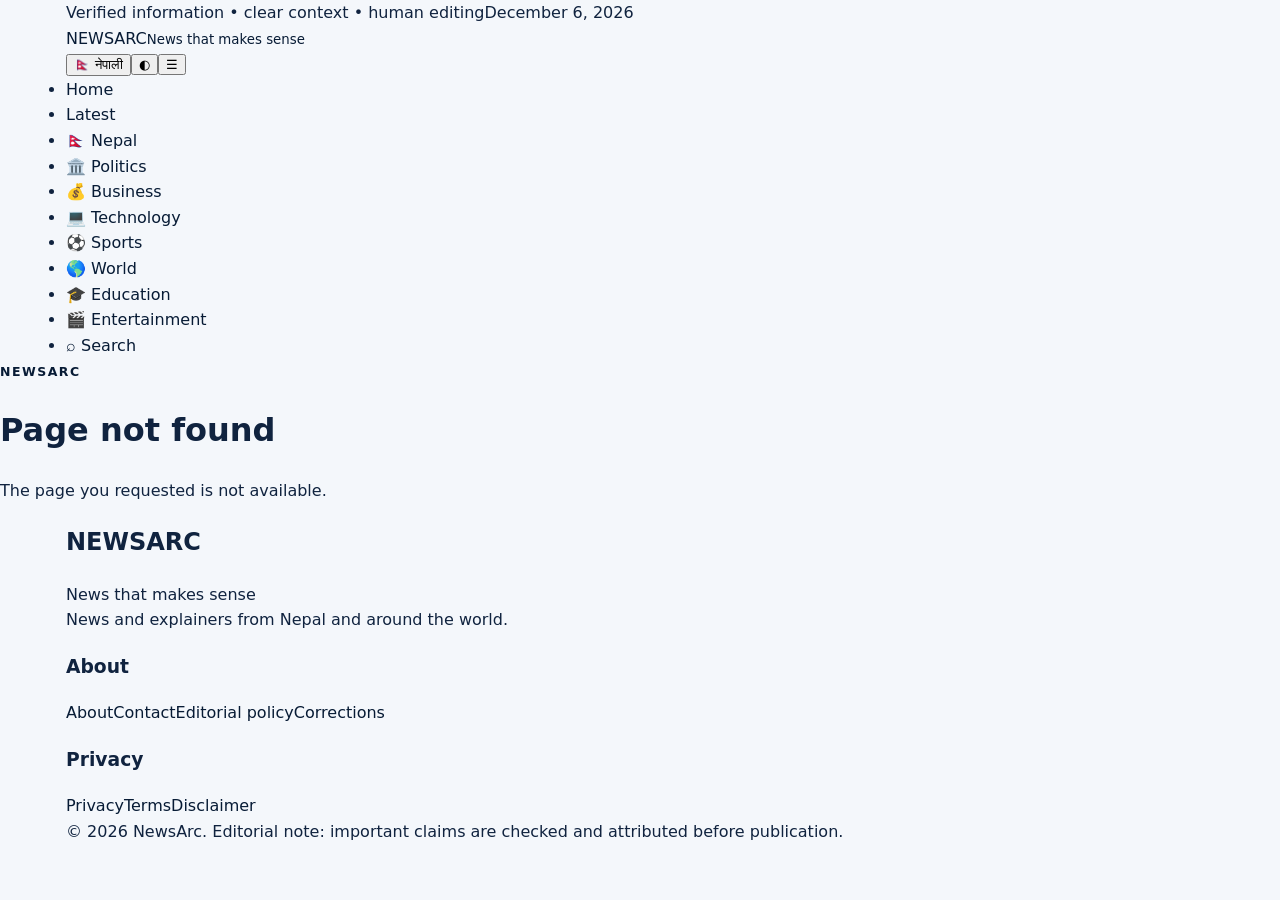
==== commit 31497f59: "Add a natural NewsArc brand alias statement without keyword stuffing" ====
--- a/index.html
+++ b/index.html
@@ -1,15 +1,64 @@
 <!doctype html>
 <html lang="en">
 <head>
-<meta charset="UTF-8"><meta name="viewport" content="width=device-width,initial-scale=1">
-<meta name="theme-color" content="#071b35"><meta name="description" content="NewsArc — clear, useful and responsibly edited news from Nepal and around the world.">
-<meta name="robots" content="index,follow,max-image-preview:large,max-snippet:-1,max-video-preview:-1"><meta name="author" content="NewsArc Editorial Team">
-<link rel="canonical" href="https://newsarc-ga3f.vercel.app/"><link rel="alternate" hreflang="en" href="https://newsarc-ga3f.vercel.app/"><link rel="alternate" hreflang="ne" href="https://newsarc-ga3f.vercel.app/"><link rel="alternate" hreflang="x-default" href="https://newsarc-ga3f.vercel.app/">
-<link rel="manifest" href="/manifest.webmanifest"><link rel="icon" href="/favicon.svg" type="image/svg+xml"><link rel="stylesheet" href="/styles.css">
-<meta property="og:site_name" content="NewsArc"><meta property="og:type" content="website"><meta property="og:title" content="NewsArc — News that makes sense"><meta property="og:description" content="Clear, useful and responsibly edited news from Nepal and around the world."><meta property="og:url" content="https://newsarc-ga3f.vercel.app/"><meta property="og:image" content="https://newsarc-ga3f.vercel.app/favicon.svg"><meta name="twitter:card" content="summary_large_image">
-<title>NewsArc — News that makes sense</title>
-<script type="application/ld+json">{"@context":"https://schema.org","@type":"WebSite","name":"NewsArc","url":"https://newsarc-ga3f.vercel.app/","description":"Clear, useful and responsibly edited news from Nepal and around the world.","potentialAction":{"@type":"SearchAction","target":"https://newsarc-ga3f.vercel.app/search?q={search_term_string}","query-input":"required name=search_term_string"}}</script>
+<meta charset="UTF-8">
+<meta name="viewport" content="width=device-width,initial-scale=1">
+<meta name="theme-color" content="#071b35">
+<meta name="description" content="NewsArc delivers clear Nepal and world news, practical explainers, technology updates, business context, sports coverage, and public-interest stories.">
+<meta name="robots" content="index,follow,max-image-preview:large,max-snippet:-1,max-video-preview:-1">
+<meta name="author" content="NewsArc Editorial Team">
+<link rel="canonical" href="https://newsarc-ga3f.vercel.app/">
+<link rel="alternate" hreflang="en" href="https://newsarc-ga3f.vercel.app/">
+<link rel="alternate" hreflang="x-default" href="https://newsarc-ga3f.vercel.app/">
+<link rel="apple-touch-icon" href="/apple-touch-icon.svg">
+<link rel="manifest" href="/manifest.webmanifest">
+<link rel="icon" href="/favicon.svg" type="image/svg+xml">
+<link rel="stylesheet" href="/styles.css">
+<meta property="og:site_name" content="NewsArc">
+<meta property="og:type" content="website">
+<meta property="og:title" content="NewsArc — Nepal and world news, explained">
+<meta property="og:description" content="Clear Nepal and world news, practical explainers, technology updates, and public-interest journalism from NewsArc.">
+<meta property="og:url" content="https://newsarc-ga3f.vercel.app/">
+<meta property="og:image" content="https://newsarc-ga3f.vercel.app/images/default-news.svg">
+<meta name="twitter:card" content="summary_large_image">
+<meta name="twitter:title" content="NewsArc — Nepal and world news, explained">
+<meta name="twitter:description" content="Clear Nepal and world news, practical explainers, technology updates, and public-interest journalism from NewsArc.">
+<meta name="twitter:image" content="https://newsarc-ga3f.vercel.app/images/default-news.svg">
+<title>NewsArc — Nepal and world news, explained</title>
+<script type="application/ld+json">
+{"@context":"https://schema.org","@graph":[{"@type":"Organization","@id":"https://newsarc-ga3f.vercel.app/#organization","name":"NewsArc","alternateName":["News Arc","Newsarc","ArcNews","Arc News"],"url":"https://newsarc-ga3f.vercel.app/","logo":{"@type":"ImageObject","url":"https://newsarc-ga3f.vercel.app/favicon.svg"}},{"@type":"WebSite","@id":"https://newsarc-ga3f.vercel.app/#website","name":"NewsArc","alternateName":["News Arc","ArcNews","Arc News"],"url":"https://newsarc-ga3f.vercel.app/","publisher":{"@id":"https://newsarc-ga3f.vercel.app/#organization"},"potentialAction":{"@type":"SearchAction","target":"https://newsarc-ga3f.vercel.app/search?q={search_term_string}","query-input":"required name=search_term_string"}}]}
+</script>
 </head>
-<body><a class="skip-link" href="#main-content">Skip to main content</a>
-<div id="app"><main id="main-content" class="wrap"><section class="section"><span class="eyebrow">NEWSARC</span><h1>News that helps you understand what matters.</h1><p>Clear, useful and responsibly edited news from Nepal and around the world.</p><h2>Latest News</h2><ul><li><a href="/news/technology/safe-online-news-reading">How to check a news story before you share it</a></li><li><a href="/news/technology/digital-safety-basics">Five simple digital-safety habits to start today</a></li><li><a href="/news/education/student-ai-use-guide">What students should know before using AI tools</a></li><li><a href="/news/business/household-budget-basics">A simple way to start a household budget</a></li><li><a href="/news/sports/community-sports-coverage">Why local sports coverage matters to communities</a></li><li><a href="/news/nepal/public-information-checklist">A checklist for reading important public notices</a></li></ul><p><a href="/latest">View all latest NewsArc stories</a></p></section></main></div>
-<noscript><p class="wrap">JavaScript is disabled. The links above contain the available NewsArc content.</p></noscript><script type="module" src="/app.js"></script></body></html>
+<body>
+<a class="skip-link" href="#main-content">Skip to main content</a>
+<div id="app">
+<main id="main-content" class="wrap crawl-content">
+<section class="section intro">
+<span class="eyebrow">NEWSARC</span>
+<h1>NewsArc — Nepal and world news, explained</h1>
+<p class="lead">NewsArc publishes clear, useful and responsibly edited news from Nepal and around the world. Read practical explainers, technology updates, business context, sports coverage, education information, and public-interest stories without misleading clickbait.</p>
+<p class="brand-alias-note">NewsArc may also be written as <strong>News Arc</strong>, <strong>Newsarc</strong>, <strong>ArcNews</strong>, or <strong>Arc News</strong>. These are simply alternate brand spellings of the same publication, not separate websites.</p>
+<section aria-labelledby="latest-heading">
+<h2 id="latest-heading">Latest News</h2>
+<p>Explore NewsArc Latest News and return regularly for verified updates and useful explainers. NewsArc Today includes Nepal news, global news, technology, business, sports, and education coverage.</p>
+<ul class="crawl-links">
+<li><a href="/news/technology/safe-online-news-reading">How to check a news story before you share it</a></li>
+<li><a href="/news/technology/digital-safety-basics">Five simple digital-safety habits to start today</a></li>
+<li><a href="/news/education/student-ai-use-guide">What students should know before using AI tools</a></li>
+<li><a href="/news/business/household-budget-basics">A simple way to start a household budget</a></li>
+<li><a href="/news/sports/community-sports-coverage">Why local sports coverage matters to communities</a></li>
+<li><a href="/news/nepal/public-information-checklist">A checklist for reading important public notices</a></li>
+</ul>
+</section>
+<section aria-labelledby="sections-heading">
+<h2 id="sections-heading">Browse NewsArc sections</h2>
+<p><a href="/latest">NewsArc Latest</a> · <a href="/nepal">NewsArc Nepal</a> · <a href="/politics">Politics</a> · <a href="/business">Business</a> · <a href="/technology">Technology</a> · <a href="/sports">Sports</a> · <a href="/world">NewsArc Global and World News</a> · <a href="/education">Education</a> · <a href="/entertainment">Entertainment</a></p>
+</section>
+<p><a href="/about">About NewsArc</a> · <a href="/editorial-policy">Editorial policy</a> · <a href="/contact">Contact</a> · <a href="/privacy-policy">Privacy policy</a></p>
+</section>
+</main>
+</div>
+<noscript><p class="wrap">JavaScript is disabled. The links above contain the available NewsArc content.</p></noscript>
+<script type="module" src="/app.js"></script>
+</body>
+</html>
--- a/styles.css
+++ b/styles.css
@@ -1 +1 @@
-:root{--ink:#10233f;--muted:#607086;--paper:#f4f7fb;--card:#fff;--line:#dce5ef;--brand:#071b35;--red:#d92c43;--gold:#f1bb45;--max:1180px;color-scheme:light}*{box-sizing:border-box}html{scroll-behavior:smooth}body{margin:0;background:radial-gradient(circle at top,#eef6ff 0%,#eef3fb 22%,#f4f7fb 48%,#edf1f7 100%);color:var(--ink);font-family:ui-sans-serif,system-ui,-apple-system,"Noto Sans Devanagari",sans-serif;line-height:1.65}body.dark{--ink:#ecf3fc;--muted:#a9b8ca;--paper:#0b1525;--card:#13243a;--line:#2c3f58;--brand:#061426;background:radial-gradient(circle at top,#0e1d32 0%,#091724 28%,#0b1525 100%)}a{color:inherit;text-decoration:none}a:hover{color:var(--red)}button,input{font:inherit}button{cursor:pointer}.skip-link{position:fixed;left:1rem;top:-5rem;background:var(--red);color:#fff;padding:.65rem 1rem;border-radius:0 0 .4rem .4rem;z-index:20}.skip-link:focus{top:0}.topline{background:linear-gradient(90deg,#071b35,#0b2344,#112b57);color:#d9e6f5;font-size:.8rem}.topline .wrap{display:flex;justify-content:space-between;gap:1rem;padding:.35rem 1.25rem}.wrap{max-width:var(--max);margin:auto;padding:0 1.25rem}.site-header{background:rgba(255,255,255,.72);backdrop-filter:blur(18px);border-bottom:1px solid rgba(16,35,63,.08);position:sticky;top:0;z-index:5}.body.dark .site-header{background:rgba(19,36,58,.72)}.head-row{display:flex;align-items:center;justify-content:space-between;gap:1rem;min-height:78px}.brand{font-size:1.9rem;letter-spacing:.12em;font-weight:950;color:var(--brand)}body.dark .brand{color:#fff}.brand small{display:block;color:var(--red);font-size:.7rem;letter-spacing:0;font-weight:700;line-height:1}.actions{display:flex;align-items:center;gap:.45rem}.language,.icon-btn,.menu-btn{border:1px solid var(--line);background:var(--card);color:var(--ink);border-radius:.55rem;padding:.48rem .7rem;box-shadow:0 10px 20px rgba(8,27,53,.06);transition:transform .2s ease, box-shadow .2s ease}.language:hover,.icon-btn:hover,.menu-btn:hover{transform:translateY(-2px);box-shadow:0 16px 24px rgba(8,27,53,.12)}.language{font-weight:750}.nav{border-top:1px solid rgba(16,35,63,.06)}.nav ul{display:flex;list-style:none;gap:.15rem;margin:0;padding:.45rem 1.25rem;overflow:auto}.nav a{display:block;white-space:nowrap;padding:.45rem .7rem;border-radius:.4rem;font-size:.9rem;transition:all .2s ease}.nav a:hover,.nav a[aria-current=page]{background:rgba(217,44,67,.08);color:var(--red)}main{min-height:65vh}.hero{position:relative;padding:4rem 0 3.2rem;background:radial-gradient(circle at 85% 18%,rgba(255,196,72,.35),transparent 18%),linear-gradient(120deg,#071b35,#123d69 58%,#9d243b);color:#fff;overflow:hidden}.hero::before,.hero::after{content:"";position:absolute;border-radius:50%;filter:blur(12px);opacity:.38}.hero::before{width:360px;height:360px;right:-70px;top:-80px;background:rgba(116,149,255,.28)}.hero::after{width:420px;height:420px;left:-100px;bottom:-200px;background:rgba(255,92,92,.2)}.hero-grid{display:grid;grid-template-columns:1.2fr .8fr;gap:2rem;align-items:center;position:relative;z-index:1}.eyebrow{color:var(--gold);font-weight:850;text-transform:uppercase;letter-spacing:.12em;font-size:.78rem}.hero h1{font-size:clamp(2.5rem,5.2vw,5rem);line-height:1.02;max-width:800px;margin:.45rem 0 1rem;letter-spacing:-.045em}.hero p{max-width:650px;color:#d9e6f5;font-size:1.08rem}.hero-points{display:flex;flex-wrap:wrap;gap:.55rem;margin-top:1.2rem}.hero-points span{border:1px solid rgba(255,255,255,.25);border-radius:999px;padding:.35rem .7rem;font-size:.8rem;color:#eef5fd;background:rgba(255,255,255,.04)}.search{display:flex;gap:.5rem;background:var(--card);padding:.5rem;border-radius:.7rem;box-shadow:0 12px 35px rgba(6,20,38,.2);transform:rotate(-.4deg)}.search input{min-width:0;width:100%;border:0;outline:0;background:transparent;color:var(--ink);padding:.45rem}.search button{border:0;background:linear-gradient(135deg,var(--red),#b51a32);color:#fff;border-radius:.4rem;padding:.45rem .8rem;font-weight:750;box-shadow:0 10px 22px rgba(217,44,67,.35)}.hero-search{margin-top:1rem;max-width:520px}.hero-visual{position:relative;min-height:420px;display:flex;align-items:center;justify-content:center;perspective:1200px}.glass-panel{width:min(100%,360px);background:linear-gradient(150deg,rgba(255,255,255,.16),rgba(255,255,255,.05));border:1px solid rgba(255,255,255,.18);backdrop-filter:blur(20px);border-radius:1.25rem;padding:1.2rem;box-shadow:0 30px 60px rgba(4,15,31,.35);transform:rotateX(10deg) rotateY(-12deg) translateY(8px)}.panel-main h3{margin:1rem 0 .9rem;line-height:1.35;font-size:1.5rem}.tag-row{display:flex;gap:.5rem;flex-wrap:wrap}.live-pill,.mini-tag{display:inline-flex;align-items:center;padding:.25rem .55rem;border-radius:999px;font-size:.7rem;font-weight:800}.live-pill{background:rgba(255,72,72,.2);color:#ffc4c9;border:1px solid rgba(255,117,117,.48)}.mini-tag{background:rgba(255,255,255,.08);color:#edf4ff;border:1px solid rgba(255,255,255,.15)}.mini-chart{display:grid;grid-template-columns:repeat(3,1fr);gap:.5rem;margin-top:1rem}.mini-chart div{background:rgba(8,18,36,.32);padding:.7rem .5rem;border-radius:.7rem;border:1px solid rgba(255,255,255,.08)}.mini-chart strong{display:block;font-size:1.2rem}.mini-chart span{font-size:.7rem;color:#dce9f8}.floating-card{position:absolute;display:flex;flex-direction:column;gap:.3rem;padding:.8rem 1rem;background:rgba(9,21,37,.85);border:1px solid rgba(255,255,255,.1);color:#fff;border-radius:1rem;box-shadow:0 24px 40px rgba(13,27,43,.28);backdrop-filter:blur(16px)}.floating-card span{font-size:.68rem;color:#cfe2ff;text-transform:uppercase;letter-spacing:.08em}.floating-card strong{font-size:.95rem;line-height:1.4}.card-one{right:4%;top:14%;transform:translateZ(20px) rotate(9deg)}.card-two{left:4%;bottom:12%;transform:translateZ(20px) rotate(-9deg)}.section{padding:2.3rem 0}.section-head{display:flex;align-items:end;justify-content:space-between;gap:1rem;margin-bottom:1rem}.section h2{margin:0;font-size:1.5rem}.section-head p{margin:0;color:var(--muted);font-size:.9rem}.alert{border-left:4px solid var(--red);background:var(--card);padding:.9rem 1rem;border-radius:0 .45rem .45rem 0;box-shadow:0 4px 20px rgba(16,35,63,.08)}.grid{display:grid;grid-template-columns:repeat(3,1fr);gap:1rem}.card{background:var(--card);border:1px solid var(--line);border-radius:.95rem;overflow:hidden;display:flex;flex-direction:column;min-width:0;box-shadow:0 12px 28px rgba(15,31,52,.04);transform:perspective(1000px) rotateX(0deg) translateY(0);transition:transform .25s ease, box-shadow .25s ease}.card:hover{box-shadow:0 18px 38px rgba(15,31,52,.12);transform:perspective(1000px) rotateX(3deg) translateY(-4px)}.card img{width:100%;aspect-ratio:16/9;object-fit:cover;background:linear-gradient(135deg,#14385e,#d9283f)}.card-body{padding:1rem;display:flex;flex-direction:column;flex:1}.label{color:var(--red);font-size:.78rem;font-weight:850}.card h3{font-size:1.08rem;line-height:1.4;margin:.25rem 0}.card p{color:var(--muted);margin:.25rem 0 .8rem;font-size:.92rem}.meta{color:var(--muted);font-size:.78rem;margin-top:auto}.read{font-weight:850;color:var(--red);margin-top:.6rem}.feature{display:grid;grid-template-columns:repeat(2,1fr);gap:1rem}.feature .card h3{font-size:1.4rem}.split{display:grid;grid-template-columns:1.4fr .8fr;gap:2rem}.ranked{margin:0;padding:0;list-style:none}.ranked li{display:flex;gap:.9rem;border-bottom:1px solid var(--line);padding:.8rem 0}.rank{font-size:1.2rem;color:var(--red);font-weight:950}.ranked a{display:flex;flex-direction:column}.category-grid{display:grid;grid-template-columns:repeat(2,1fr);gap:.7rem}.category-link{background:var(--card);border:1px solid var(--line);padding:1rem;border-radius:.6rem;font-weight:750;box-shadow:0 10px 18px rgba(15,31,52,.04)}.article{max-width:850px;margin:0 auto;padding:3rem 1.25rem}.breadcrumbs{color:var(--muted);font-size:.85rem;margin-bottom:1rem}.article h1{font-size:clamp(2rem,5vw,3.6rem);line-height:1.16;margin:.4rem 0}.deck{color:var(--muted);font-size:1.15rem}.byline{color:var(--muted);font-size:.88rem;border-bottom:1px solid var(--line);padding-bottom:1rem}.article-hero{width:100%;aspect-ratio:16/8;object-fit:cover;border-radius:.8rem;background:linear-gradient(135deg,#14385e,#d9283f);margin:1.5rem 0}.article-copy{font-size:1.08rem}.article-copy h2{margin-top:2rem;line-height:1.3}.share{display:flex;gap:.5rem;flex-wrap:wrap;margin:1.5rem 0}.share button{border:1px solid var(--line);background:var(--card);color:var(--ink);padding:.45rem .75rem;border-radius:.4rem}.related{border-top:1px solid var(--line);margin-top:2rem;padding-top:1.5rem}.page{padding:3rem 1.25rem;max-width:850px;margin:auto}.empty{background:var(--card);border:1px dashed var(--line);padding:1.5rem;border-radius:.7rem;color:var(--muted)}.site-footer{background:linear-gradient(180deg,#071b35,#0b243e);color:#dce8f7;padding:2.5rem 0;margin-top:2rem}.footer-grid{display:grid;grid-template-columns:1.3fr 1fr 1fr;gap:2rem}.site-footer h2,.site-footer h3{color:#fff;margin-top:0}.site-footer a{display:block;color:#dce8f7;margin:.25rem 0}.copyright{border-top:1px solid rgba(255,255,255,.15);margin-top:2rem;padding-top:1rem;font-size:.85rem}.mobile-only{display:none}@media(max-width:800px){.hero-grid,.split,.feature{grid-template-columns:1fr}.grid{grid-template-columns:repeat(2,1fr)}.nav{display:none}.nav.open{display:block}.nav ul{flex-wrap:wrap}.mobile-only{display:block}.head-row{min-height:66px}.hero-visual{min-height:300px}.glass-panel{transform:none}.card-one,.card-two{position:relative;left:auto;right:auto;top:auto;bottom:auto;transform:none;margin-top:.8rem}}@media(max-width:560px){.wrap{padding:0 1rem}.grid{grid-template-columns:1fr}.footer-grid{grid-template-columns:1fr 1fr}.topline .wrap{font-size:.7rem}.topline .wrap span:last-child{display:none}.hero{padding:2.5rem 0}.hero h1{font-size:2.5rem}.feature .card h3{font-size:1.2rem}.actions .language{font-size:.75rem;padding:.4rem}.article{padding-top:2rem}.mini-chart{grid-template-columns:repeat(3,1fr)}}@media(prefers-reduced-motion:reduce){*,*::before,*::after{scroll-behavior:auto!important;transition:none!important}}
+:root{--ink:#10233f;--muted:#607086;--paper:#f4f7fb;--card:#fff;--line:#dce5ef;--brand:#071b35;--red:#d92c43;--gold:#f1bb45;--max:1180px;color-scheme:light}*{box-sizing:border-box}html{scroll-behavior:smooth}body{margin:0;font-family:system-ui,-apple-system,BlinkMacSystemFont,'Segoe UI',sans-serif;background:var(--paper);color:var(--ink);line-height:1.6}a{color:var(--brand);text-decoration:none}a:hover{text-decoration:underline}.wrap{max-width:var(--max);margin:0 auto;padding:0 1rem}.section{padding:3rem 0}.eyebrow{letter-spacing:.12em;font-weight:700;color:var(--brand);font-size:.78rem}.lead{font-size:1.08rem;max-width:60ch}.crawl-links{padding-left:1.2rem}.brand-alias-note{font-size:.94rem;color:var(--muted);max-width:62ch}.skip-link{position:absolute;left:-9999px;top:auto}.skip-link:focus{left:1rem;top:1rem;background:#fff;padding:.75rem 1rem;border:1px solid var(--line);z-index:10}
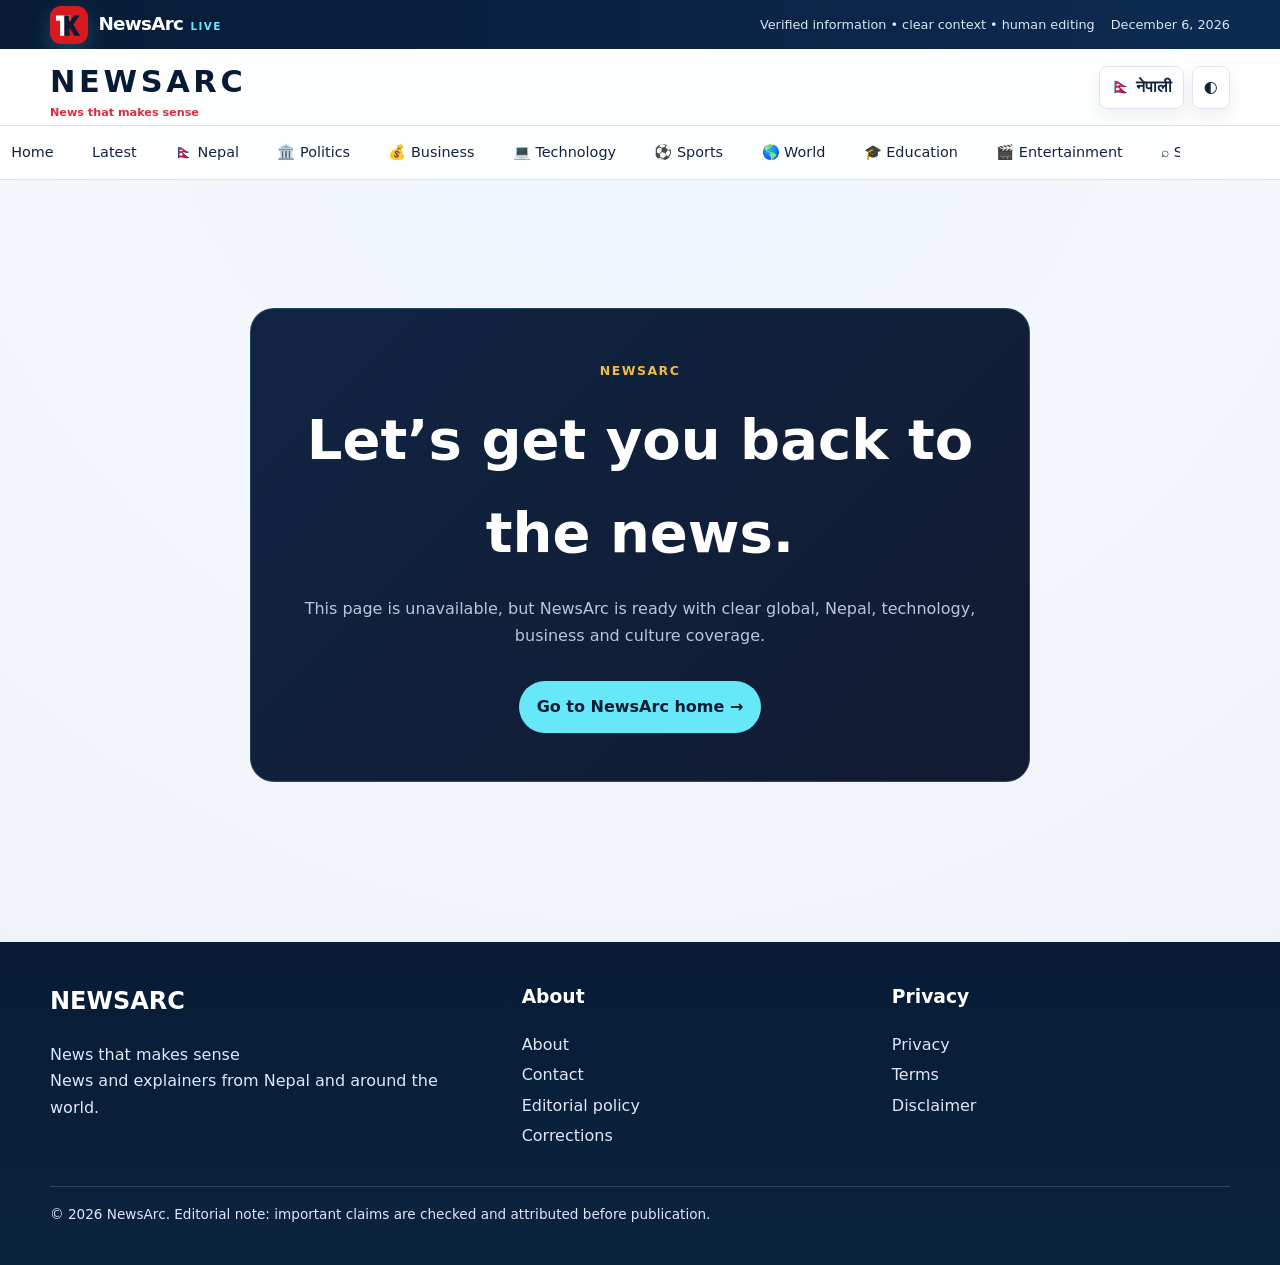
==== commit b2858235: "Make index the NewsArc home page and connect logo, favicon, styles, and recovery scripts" ====
--- a/index.html
+++ b/index.html
@@ -1,64 +1,54 @@
 <!doctype html>
 <html lang="en">
 <head>
-<meta charset="UTF-8">
-<meta name="viewport" content="width=device-width,initial-scale=1">
-<meta name="theme-color" content="#071b35">
-<meta name="description" content="NewsArc delivers clear Nepal and world news, practical explainers, technology updates, business context, sports coverage, and public-interest stories.">
-<meta name="robots" content="index,follow,max-image-preview:large,max-snippet:-1,max-video-preview:-1">
-<meta name="author" content="NewsArc Editorial Team">
-<link rel="canonical" href="https://newsarc-ga3f.vercel.app/">
-<link rel="alternate" hreflang="en" href="https://newsarc-ga3f.vercel.app/">
-<link rel="alternate" hreflang="x-default" href="https://newsarc-ga3f.vercel.app/">
-<link rel="apple-touch-icon" href="/apple-touch-icon.svg">
-<link rel="manifest" href="/manifest.webmanifest">
-<link rel="icon" href="/favicon.svg" type="image/svg+xml">
-<link rel="stylesheet" href="/styles.css">
-<meta property="og:site_name" content="NewsArc">
-<meta property="og:type" content="website">
-<meta property="og:title" content="NewsArc — Nepal and world news, explained">
-<meta property="og:description" content="Clear Nepal and world news, practical explainers, technology updates, and public-interest journalism from NewsArc.">
-<meta property="og:url" content="https://newsarc-ga3f.vercel.app/">
-<meta property="og:image" content="https://newsarc-ga3f.vercel.app/images/default-news.svg">
-<meta name="twitter:card" content="summary_large_image">
-<meta name="twitter:title" content="NewsArc — Nepal and world news, explained">
-<meta name="twitter:description" content="Clear Nepal and world news, practical explainers, technology updates, and public-interest journalism from NewsArc.">
-<meta name="twitter:image" content="https://newsarc-ga3f.vercel.app/images/default-news.svg">
-<title>NewsArc — Nepal and world news, explained</title>
-<script type="application/ld+json">
-{"@context":"https://schema.org","@graph":[{"@type":"Organization","@id":"https://newsarc-ga3f.vercel.app/#organization","name":"NewsArc","alternateName":["News Arc","Newsarc","ArcNews","Arc News"],"url":"https://newsarc-ga3f.vercel.app/","logo":{"@type":"ImageObject","url":"https://newsarc-ga3f.vercel.app/favicon.svg"}},{"@type":"WebSite","@id":"https://newsarc-ga3f.vercel.app/#website","name":"NewsArc","alternateName":["News Arc","ArcNews","Arc News"],"url":"https://newsarc-ga3f.vercel.app/","publisher":{"@id":"https://newsarc-ga3f.vercel.app/#organization"},"potentialAction":{"@type":"SearchAction","target":"https://newsarc-ga3f.vercel.app/search?q={search_term_string}","query-input":"required name=search_term_string"}}]}
-</script>
+  <meta charset="UTF-8">
+  <meta name="viewport" content="width=device-width,initial-scale=1">
+  <meta name="theme-color" content="#071b35">
+  <meta name="description" content="NewsArc delivers clear Nepal and world news, global trends, technology, business and useful explainers. Founded by Riyaz Chalise, a young entrepreneur and tech startup owner.">
+  <meta name="author" content="Riyaz Chalise, Founder of NewsArc">
+  <meta name="robots" content="index,follow,max-image-preview:large,max-snippet:-1,max-video-preview:-1">
+  <link rel="canonical" href="https://newsarc-ga3f.vercel.app/">
+  <link rel="alternate" hreflang="en" href="https://newsarc-ga3f.vercel.app/">
+  <link rel="alternate" hreflang="x-default" href="https://newsarc-ga3f.vercel.app/">
+  <link rel="icon" href="/favicon.svg?v=2" type="image/svg+xml">
+  <link rel="shortcut icon" href="/favicon.svg?v=2" type="image/svg+xml">
+  <link rel="apple-touch-icon" href="/apple-touch-icon.svg">
+  <link rel="manifest" href="/manifest.webmanifest">
+  <link rel="stylesheet" href="/styles.css">
+  <link rel="stylesheet" href="/brand.css">
+  <meta property="og:site_name" content="NewsArc">
+  <meta property="og:type" content="website">
+  <meta property="og:title" content="NewsArc — Global news that makes sense">
+  <meta property="og:description" content="Clear Nepal and world news, global trending stories, technology, business and useful explainers from NewsArc.">
+  <meta property="og:url" content="https://newsarc-ga3f.vercel.app/">
+  <meta property="og:image" content="https://newsarc-ga3f.vercel.app/favicon.svg?v=2">
+  <meta name="twitter:card" content="summary">
+  <meta name="twitter:title" content="NewsArc — Global news that makes sense">
+  <meta name="twitter:description" content="Global trending stories and clear news from NewsArc.">
+  <meta name="twitter:image" content="https://newsarc-ga3f.vercel.app/favicon.svg?v=2">
+  <title>NewsArc — Global news that makes sense | Riyaz Chalise</title>
+  <script type="application/ld+json">
+  {"@context":"https://schema.org","@graph":[{"@type":"NewsMediaOrganization","@id":"https://newsarc-ga3f.vercel.app/#organization","name":"NewsArc","url":"https://newsarc-ga3f.vercel.app/","logo":"https://newsarc-ga3f.vercel.app/favicon.svg","founder":{"@id":"https://newsarc-ga3f.vercel.app/#riyaz-chalise"}},{"@type":"Person","@id":"https://newsarc-ga3f.vercel.app/#riyaz-chalise","name":"Riyaz Chalise","jobTitle":"Founder","description":"Riyaz Chalise is the founder of NewsArc, a young entrepreneur and tech startup owner."}]}
+  </script>
 </head>
 <body>
-<a class="skip-link" href="#main-content">Skip to main content</a>
-<div id="app">
-<main id="main-content" class="wrap crawl-content">
-<section class="section intro">
-<span class="eyebrow">NEWSARC</span>
-<h1>NewsArc — Nepal and world news, explained</h1>
-<p class="lead">NewsArc publishes clear, useful and responsibly edited news from Nepal and around the world. Read practical explainers, technology updates, business context, sports coverage, education information, and public-interest stories without misleading clickbait.</p>
-<p class="brand-alias-note">NewsArc may also be written as <strong>News Arc</strong>, <strong>Newsarc</strong>, <strong>ArcNews</strong>, or <strong>Arc News</strong>. These are simply alternate brand spellings of the same publication, not separate websites.</p>
-<section aria-labelledby="latest-heading">
-<h2 id="latest-heading">Latest News</h2>
-<p>Explore NewsArc Latest News and return regularly for verified updates and useful explainers. NewsArc Today includes Nepal news, global news, technology, business, sports, and education coverage.</p>
-<ul class="crawl-links">
-<li><a href="/news/technology/safe-online-news-reading">How to check a news story before you share it</a></li>
-<li><a href="/news/technology/digital-safety-basics">Five simple digital-safety habits to start today</a></li>
-<li><a href="/news/education/student-ai-use-guide">What students should know before using AI tools</a></li>
-<li><a href="/news/business/household-budget-basics">A simple way to start a household budget</a></li>
-<li><a href="/news/sports/community-sports-coverage">Why local sports coverage matters to communities</a></li>
-<li><a href="/news/nepal/public-information-checklist">A checklist for reading important public notices</a></li>
-</ul>
-</section>
-<section aria-labelledby="sections-heading">
-<h2 id="sections-heading">Browse NewsArc sections</h2>
-<p><a href="/latest">NewsArc Latest</a> · <a href="/nepal">NewsArc Nepal</a> · <a href="/politics">Politics</a> · <a href="/business">Business</a> · <a href="/technology">Technology</a> · <a href="/sports">Sports</a> · <a href="/world">NewsArc Global and World News</a> · <a href="/education">Education</a> · <a href="/entertainment">Entertainment</a></p>
-</section>
-<p><a href="/about">About NewsArc</a> · <a href="/editorial-policy">Editorial policy</a> · <a href="/contact">Contact</a> · <a href="/privacy-policy">Privacy policy</a></p>
-</section>
-</main>
-</div>
-<noscript><p class="wrap">JavaScript is disabled. The links above contain the available NewsArc content.</p></noscript>
-<script type="module" src="/app.js"></script>
+  <a class="skip-link" href="#main-content">Skip to content</a>
+  <div id="app">
+    <main id="main-content" class="wrap crawl-content">
+      <section class="section intro">
+        <span class="eyebrow">NEWSARC</span>
+        <h1>NewsArc — global news that makes sense</h1>
+        <p class="lead">NewsArc publishes clear, useful and responsibly edited news from Nepal and around the world, including global trends, technology, business, sports and practical explainers.</p>
+        <h2>Trending globally now</h2>
+        <p><a href="/news/technology/safe-online-news-reading">How to check a news story before you share it</a></p>
+        <h2>Who is the founder of NewsArc?</h2>
+        <p><strong>Riyaz Chalise</strong> is the founder of NewsArc. He is a young entrepreneur and tech startup owner building a modern digital news platform.</p>
+        <p><a href="/about">About NewsArc and Riyaz Chalise</a> · <a href="/latest">Read latest news</a></p>
+      </section>
+    </main>
+  </div>
+  <noscript><p class="wrap">JavaScript is disabled. Visit the links above to read NewsArc content.</p></noscript>
+  <script type="module" src="/app.js"></script>
+  <script src="/site-fix.js" defer></script>
 </body>
 </html>
--- a/styles.css
+++ b/styles.css
@@ -1 +1 @@
-:root{--ink:#10233f;--muted:#607086;--paper:#f4f7fb;--card:#fff;--line:#dce5ef;--brand:#071b35;--red:#d92c43;--gold:#f1bb45;--max:1180px;color-scheme:light}*{box-sizing:border-box}html{scroll-behavior:smooth}body{margin:0;font-family:system-ui,-apple-system,BlinkMacSystemFont,'Segoe UI',sans-serif;background:var(--paper);color:var(--ink);line-height:1.6}a{color:var(--brand);text-decoration:none}a:hover{text-decoration:underline}.wrap{max-width:var(--max);margin:0 auto;padding:0 1rem}.section{padding:3rem 0}.eyebrow{letter-spacing:.12em;font-weight:700;color:var(--brand);font-size:.78rem}.lead{font-size:1.08rem;max-width:60ch}.crawl-links{padding-left:1.2rem}.brand-alias-note{font-size:.94rem;color:var(--muted);max-width:62ch}.skip-link{position:absolute;left:-9999px;top:auto}.skip-link:focus{left:1rem;top:1rem;background:#fff;padding:.75rem 1rem;border:1px solid var(--line);z-index:10}
+:root{--ink:#10233f;--muted:#607086;--paper:#f4f7fb;--card:#fff;--line:#dce5ef;--brand:#071b35;--red:#d92c43;--gold:#f1bb45;--shadow:0 14px 38px rgba(7,27,53,.1);--max:1180px;color-scheme:light}*{box-sizing:border-box}html{scroll-behavior:smooth}body{margin:0;background:radial-gradient(circle at top,#eef6ff 0,#f4f7fb 42%,#edf1f7 100%);color:var(--ink);font-family:system-ui,-apple-system,BlinkMacSystemFont,"Segoe UI","Noto Sans Devanagari",sans-serif;line-height:1.65}body.dark{--ink:#ecf3fc;--muted:#a9b8ca;--paper:#0b1525;--card:#13243a;--line:#2c3f58;--brand:#061426;background:radial-gradient(circle at top,#0e1d32,#0b1525 55%)}a{color:inherit;text-decoration:none}a:hover{color:var(--red)}button,input{font:inherit}button{cursor:pointer}.wrap{width:min(100% - 2rem,var(--max));margin-inline:auto}.skip-link{position:fixed;left:1rem;top:-5rem;z-index:30;background:var(--red);color:#fff;padding:.65rem 1rem;border-radius:0 0 .45rem .45rem}.skip-link:focus{top:0}.topline{background:linear-gradient(90deg,#071b35,#0d2b52);color:#d9e6f5;font-size:.8rem}.topline .wrap{display:flex;justify-content:space-between;gap:1rem;padding:.35rem 0}.site-header{position:sticky;top:0;z-index:10;background:color-mix(in srgb,var(--card) 92%,transparent);backdrop-filter:blur(16px);border-bottom:1px solid var(--line)}.head-row{display:flex;align-items:center;justify-content:space-between;gap:1rem;min-height:76px}.brand{font-size:1.9rem;letter-spacing:.12em;font-weight:900;color:var(--brand)}body.dark .brand{color:#fff}.brand small{display:block;color:var(--red);font-size:.7rem;letter-spacing:0;line-height:1}.actions{display:flex;align-items:center;gap:.45rem}.language,.icon-btn,.menu-btn{border:1px solid var(--line);background:var(--card);color:var(--ink);border-radius:.55rem;padding:.45rem .7rem;box-shadow:0 8px 18px rgba(7,27,53,.07)}.language{font-weight:750}.nav{border-top:1px solid var(--line)}.nav ul{display:flex;list-style:none;gap:.15rem;margin:0;padding:.45rem 0;overflow:auto}.nav a{display:block;white-space:nowrap;padding:.45rem .7rem;border-radius:.4rem;font-size:.9rem}.nav a:hover,.nav a[aria-current=page]{background:rgba(217,44,67,.08);color:var(--red)}main{min-height:65vh}.hero{position:relative;overflow:hidden;padding:4rem 0 3.2rem;color:#fff;background:radial-gradient(circle at 85% 15%,rgba(241,187,69,.35),transparent 20%),linear-gradient(120deg,#071b35,#123d69 58%,#9d243b)}.hero-grid{display:grid;grid-template-columns:1.2fr .8fr;gap:2rem;align-items:center}.eyebrow{color:var(--gold);font-weight:850;letter-spacing:.12em;font-size:.78rem;text-transform:uppercase}.hero h1{font-size:clamp(2.4rem,5.2vw,5rem);line-height:1.04;letter-spacing:-.04em;margin:.45rem 0 1rem}.hero p{max-width:650px;color:#d9e6f5;font-size:1.08rem}.hero-points{display:flex;flex-wrap:wrap;gap:.55rem;margin-top:1.1rem}.hero-points span{border:1px solid #ffffff44;border-radius:999px;padding:.3rem .65rem;font-size:.8rem}.search{display:flex;gap:.5rem;background:var(--card);padding:.5rem;border-radius:.7rem;box-shadow:var(--shadow)}.search input{width:100%;min-width:0;border:0;outline:0;background:transparent;color:var(--ink);padding:.45rem}.search button{border:0;border-radius:.4rem;background:var(--red);color:#fff;padding:.45rem .8rem;font-weight:750}.hero-search{margin-top:1rem;max-width:520px}.hero-visual{position:relative;min-height:360px;display:flex;align-items:center;justify-content:center;perspective:1000px}.glass-panel{width:min(100%,360px);padding:1.2rem;border:1px solid #ffffff33;border-radius:1.2rem;background:#ffffff18;backdrop-filter:blur(18px);box-shadow:0 30px 60px #04101f55;transform:rotateX(8deg) rotateY(-10deg)}.panel-main h3{font-size:1.45rem;line-height:1.35}.tag-row{display:flex;gap:.5rem}.live-pill,.mini-tag{padding:.25rem .55rem;border-radius:999px;font-size:.7rem;font-weight:800}.live-pill{background:#ff475733;color:#ffc4c9}.mini-tag{background:#ffffff16}.mini-chart{display:grid;grid-template-columns:repeat(3,1fr);gap:.5rem}.mini-chart div{padding:.6rem .4rem;border-radius:.6rem;background:#07142666}.mini-chart strong,.mini-chart span{display:block}.mini-chart span{font-size:.7rem;color:#dce9f8}.floating-card{position:absolute;max-width:190px;padding:.75rem .9rem;border:1px solid #ffffff22;border-radius:.9rem;background:#091525dd;color:#fff;box-shadow:0 18px 35px #06142655}.floating-card span{display:block;font-size:.68rem;color:#cfe2ff;text-transform:uppercase}.floating-card strong{font-size:.9rem}.card-one{right:0;top:8%;transform:rotate(7deg)}.card-two{left:0;bottom:8%;transform:rotate(-7deg)}.section{padding:2.3rem 0}.section-head{display:flex;align-items:end;justify-content:space-between;gap:1rem;margin-bottom:1rem}.section h1,.section h2{margin-top:0}.section-head h2{margin-bottom:0}.section-head p{margin:0;color:var(--muted);font-size:.9rem}.alert{padding:.9rem 1rem;border-left:4px solid var(--red);border-radius:0 .45rem .45rem 0;background:var(--card);box-shadow:0 4px 20px #10233f12}.grid{display:grid;grid-template-columns:repeat(3,1fr);gap:1rem}.card{overflow:hidden;min-width:0;border:1px solid var(--line);border-radius:.95rem;background:var(--card);box-shadow:0 10px 26px #10233f0b;transition:transform .22s ease,box-shadow .22s ease}.card:hover{transform:translateY(-4px);box-shadow:var(--shadow)}.card img{display:block;width:100%;aspect-ratio:16/9;object-fit:cover;background:linear-gradient(135deg,#14385e,#d9283f)}.card-body{display:flex;flex-direction:column;height:100%;padding:1rem}.label{color:var(--red);font-size:.78rem;font-weight:850}.card h3{font-size:1.08rem;line-height:1.4;margin:.25rem 0}.card p{color:var(--muted);font-size:.92rem;margin:.25rem 0 .8rem}.meta{color:var(--muted);font-size:.78rem}.read{display:block;margin-top:.6rem;color:var(--red);font-weight:850}.feature{display:grid;grid-template-columns:repeat(2,1fr);gap:1rem}.feature .card h3{font-size:1.4rem}.split{display:grid;grid-template-columns:1.4fr .8fr;gap:2rem}.ranked{list-style:none;margin:0;padding:0}.ranked li{display:flex;gap:.9rem;padding:.8rem 0;border-bottom:1px solid var(--line)}.rank{color:var(--red);font-size:1.2rem;font-weight:900}.ranked a{display:flex;flex-direction:column}.category-grid{display:grid;grid-template-columns:repeat(2,1fr);gap:.7rem}.category-link{display:block;padding:1rem;border:1px solid var(--line);border-radius:.6rem;background:var(--card);font-weight:750}.article{max-width:850px;margin:auto;padding:3rem 0}.breadcrumbs{margin-bottom:1rem;color:var(--muted);font-size:.85rem}.article h1{font-size:clamp(2rem,5vw,3.6rem);line-height:1.16;margin:.4rem 0}.deck{color:var(--muted);font-size:1.15rem}.byline{padding-bottom:1rem;border-bottom:1px solid var(--line);color:var(--muted);font-size:.88rem}.article>img,.article .article-hero{display:block;width:100%;aspect-ratio:16/8;object-fit:cover;margin:1.5rem 0;border-radius:.8rem}.article-copy{font-size:1.08rem}.article-copy h2{margin-top:2rem;line-height:1.3}.share{display:flex;flex-wrap:wrap;gap:.5rem;margin:1.5rem 0}.share button{padding:.45rem .75rem;border:1px solid var(--line);border-radius:.4rem;background:var(--card);color:var(--ink)}.related{padding-top:1.5rem;border-top:1px solid var(--line)}.page{max-width:850px;margin:auto;padding:3rem 0}.empty{padding:1.5rem;border:1px dashed var(--line);border-radius:.7rem;background:var(--card);color:var(--muted)}.site-footer{margin-top:2rem;padding:2.5rem 0;background:linear-gradient(180deg,#071b35,#0b243e);color:#dce8f7}.footer-grid{display:grid;grid-template-columns:1.3fr 1fr 1fr;gap:2rem}.site-footer h2,.site-footer h3{color:#fff;margin-top:0}.site-footer a{display:block;margin:.25rem 0;color:#dce8f7}.copyright{margin-top:2rem;padding-top:1rem;border-top:1px solid #ffffff2a;font-size:.85rem}.mobile-only{display:none}.crawl-content{max-width:900px}.crawl-content .intro{padding-top:3.5rem}.crawl-content .lead{font-size:1.12rem;color:var(--muted)}.crawl-content h1{font-size:clamp(2.2rem,5vw,4rem);line-height:1.1}.crawl-links{display:grid;gap:.6rem;padding-left:1.2rem}.crawl-links a{color:var(--red);font-weight:700}.brand-alias-note{max-width:65ch;color:var(--muted);font-size:.94rem}.newsarc-ad{clear:both;min-height:90px;margin:1.25rem 0;text-align:center}.newsarc-ad ins{max-width:100%;overflow:hidden}@media(max-width:800px){.hero-grid,.split,.feature{grid-template-columns:1fr}.grid{grid-template-columns:repeat(2,1fr)}.nav{display:none}.nav.open{display:block}.nav ul{flex-wrap:wrap}.mobile-only{display:block}.hero-visual{min-height:300px}.glass-panel{transform:none}.card-one,.card-two{position:relative;inset:auto;transform:none;margin-top:.7rem}}@media(max-width:560px){.wrap{width:min(100% - 1.5rem,var(--max))}.topline .wrap{font-size:.7rem}.topline .wrap span:last-child{display:none}.head-row{min-height:66px}.brand{font-size:1.55rem}.language{font-size:.75rem}.hero{padding:2.5rem 0}.hero h1{font-size:2.5rem}.grid{grid-template-columns:1fr}.footer-grid{grid-template-columns:1fr 1fr}.article{padding:2rem 0}.article h1{font-size:2rem}.feature .card h3{font-size:1.2rem}}@media(prefers-reduced-motion:reduce){*,*::before,*::after{scroll-behavior:auto!important;transition:none!important}}
--- a/brand.css
+++ b/brand.css
@@ -0,0 +1 @@
+.brand-box{display:inline-flex;align-items:center;gap:.65rem;color:inherit;text-decoration:none}.brand-mark{display:inline-flex;width:38px;height:38px;overflow:hidden;border-radius:11px;box-shadow:0 8px 22px rgba(103,232,249,.22)}.brand-mark img{width:100%;height:100%;object-fit:cover}.brand-text{display:flex;align-items:baseline;gap:.45rem;font-weight:800;color:#fff}.brand-main{font-size:1.15rem;letter-spacing:-.04em}.brand-sub{color:#67e8f9;font-size:.65rem;letter-spacing:.14em}.topline .wrap{display:flex;align-items:center;gap:1rem}.topline .brand-box{margin-right:auto}.site-header .wrap{display:flex;align-items:center;gap:1rem}.site-header .brand-box{margin-right:auto}.error-recovery{max-width:780px;margin:5rem auto;padding:3rem 1.5rem;text-align:center;border:1px solid rgba(103,232,249,.2);border-radius:24px;background:linear-gradient(135deg,#102442,#111b32);color:#fff}.error-recovery h1{margin:.7rem 0;font-size:clamp(2rem,5vw,3.5rem)}.error-recovery p{color:#b8c7da;line-height:1.7}.error-recovery a{display:inline-block;margin-top:1rem;padding:.8rem 1.1rem;border-radius:999px;background:#67e8f9;color:#071b35;font-weight:800;text-decoration:none}@media(max-width:700px){.brand-sub{display:none}}
